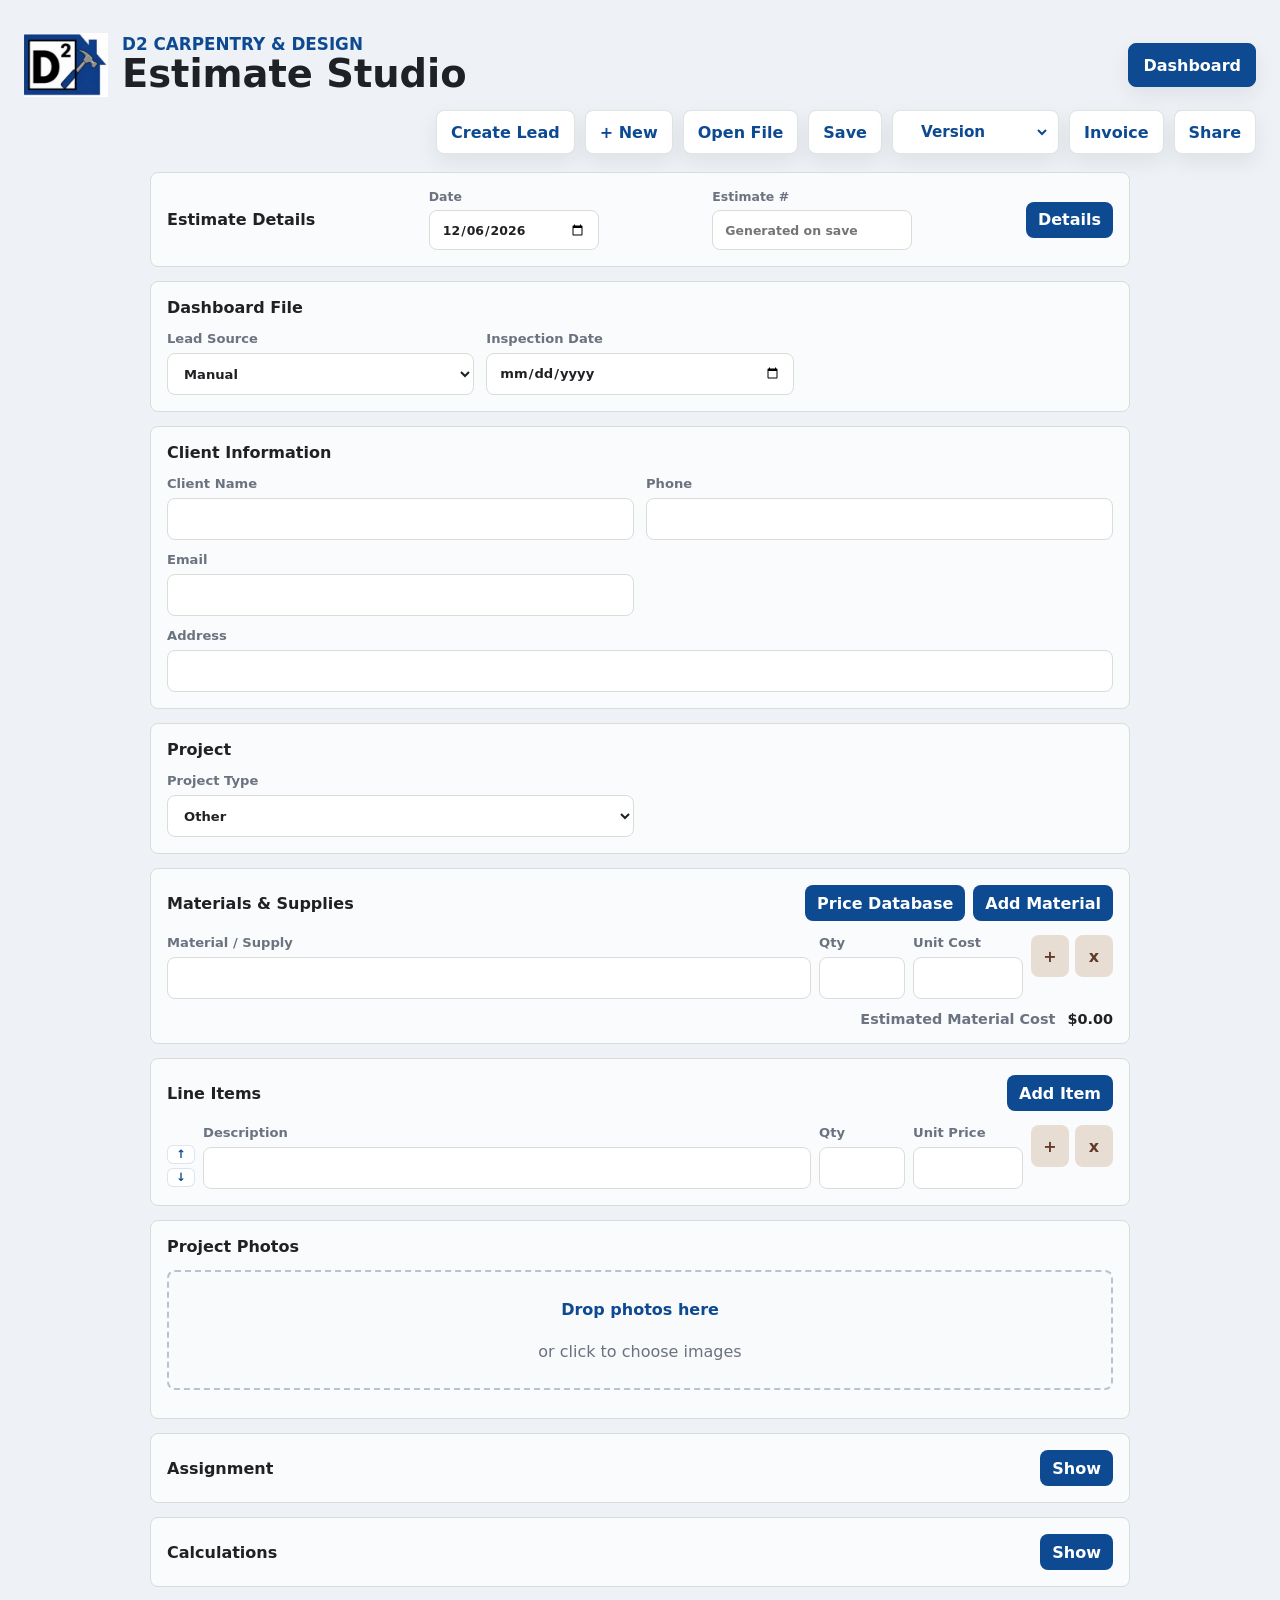
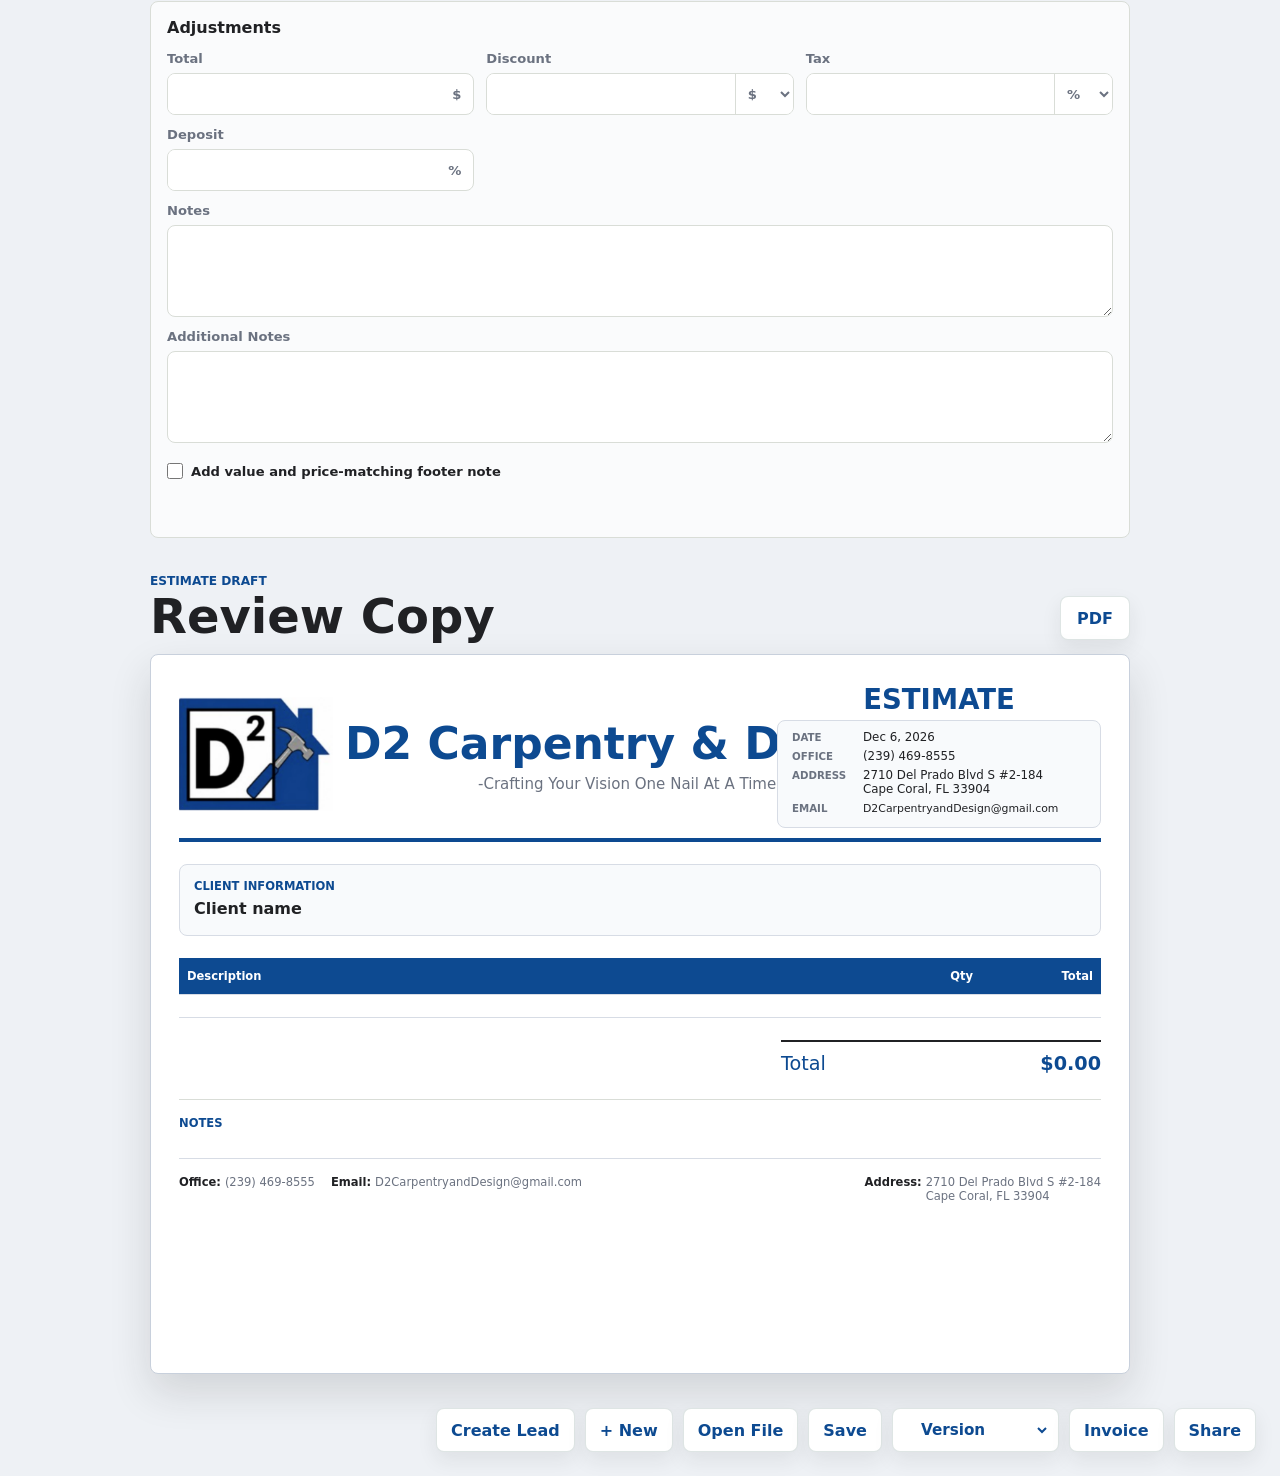
==== index.html @ 0db9cd33 "Add files via upload" ====
<!doctype html>
<html lang="en">
  <head>
    <meta charset="utf-8">
    <meta name="viewport" content="width=device-width, initial-scale=1">
    <title>D2 Estimate Studio</title>
    <meta name="theme-color" content="#0d4a91">
    <meta name="apple-mobile-web-app-capable" content="yes">
    <meta name="apple-mobile-web-app-title" content="Estimates">
    <link rel="manifest" href="manifest.webmanifest">
    <link rel="icon" href="icon.svg" type="image/svg+xml">
    <link rel="stylesheet" href="styles.css?v=20260806-header-toolbar-polish">
  </head>
  <body>
    <main class="app-shell">
      <header class="topbar">
        <div class="app-brand">
          <img src="assets/d2-logo.png" alt="D2 Carpentry & Design logo">
          <div>
            <p>D2 Carpentry & Design</p>
            <h1>Estimate Studio</h1>
          </div>
        </div>
        <a class="icon-button dashboard-top-link" href="crm.html" target="_blank" rel="noopener" title="Open Dashboard" aria-label="Open Dashboard">Dashboard</a>
      </header>
      <section class="toolbar-strip" aria-label="Estimate actions">
        <div class="top-actions">
          <button type="button" class="icon-button" id="submitEstimate" title="Create Dashboard lead from this estimate" aria-label="Create Dashboard lead from this estimate">Create Lead</button>
          <button type="button" class="icon-button" id="newEstimate" title="New estimate" aria-label="New estimate">+ New</button>
          <button type="button" class="icon-button" id="openEditableEstimate" title="Open editable estimate file" aria-label="Open editable estimate file">Open File</button>
          <button type="button" class="icon-button" id="saveEstimate" title="Save editable estimate file" aria-label="Save editable estimate file">Save</button>
          <label class="view-select-wrap">
            <select id="documentViewSelect" aria-label="Choose document view">
              <option value="">Version</option>
              <option value="customer">Customer</option>
              <option value="internal">Office</option>
              <option value="team">Team</option>
              <option value="supply">Supplies</option>
              <option value="payment">Payment</option>
              <option value="assignment">Assignment</option>
            </select>
          </label>
          <button type="button" class="icon-button" data-action-button="invoice" title="Generate invoice" aria-label="Generate invoice">Invoice</button>
          <div class="share-menu">
            <button type="button" class="icon-button" id="shareEstimate" aria-expanded="false" aria-controls="shareEstimateMenu">Share</button>
            <div class="share-options" id="shareEstimateMenu" hidden>
              <button type="button" data-share-action="pdf">PDF</button>
              <button type="button" data-share-action="email">Email</button>
            </div>
          </div>
          <button type="button" class="icon-button invoice-only" id="toggleInvoicePaidStamp" title="Toggle paid stamp" aria-label="Toggle paid stamp" hidden>Paid Stamp</button>
          <input id="editableEstimateUpload" type="file" accept=".d2estimate,.json,.txt,application/json,text/plain" hidden>
        </div>
      </section>

      <section class="workspace">
        <form class="editor" id="estimateForm">
          <section class="panel estimate-details-panel collapsible-panel collapsed">
            <div class="panel-header">
              <h2>Estimate Details</h2>
              <label class="panel-date-field">
                Date
                <input id="estimateDate" type="date">
              </label>
              <label class="panel-estimate-number-field">
                Estimate #
                <input id="visibleEstimateNumber" type="text" placeholder="Generated on save" readonly>
              </label>
              <button type="button" class="collapse-toggle" data-collapse-target="estimateDetailsBody" aria-expanded="false">Details</button>
            </div>
            <div class="field-grid collapsible-body" id="estimateDetailsBody" hidden>
              <label>
                Company
                <input id="companyName" value="D2 Carpentry & Design" autocomplete="organization">
              </label>
              <label>
                Estimate Title
                <input id="estimateTitle" value="Estimate">
              </label>
              <label>
                Office Phone
                <input id="companyPhone" value="239-469-8555" autocomplete="tel">
              </label>
              <label>
                Email
                <input id="companyEmail" value="D2CarpentryandDesign@gmail.com" autocomplete="email">
              </label>
              <label>
                Company Address
                <input id="companyAddress" value="2710 Del Prado Blvd S #2-184 Cape Coral, FL 33904" autocomplete="street-address">
              </label>
              <label class="estimate-number-field">
                <span class="estimate-number-label-row">
                  <span>Estimate No.</span>
                  <span class="estimate-number-toggle">
                    <input id="showEstimateNumber" type="checkbox" checked>
                    Show
                  </span>
                </span>
                <input id="estimateNumber" placeholder="26-A1001">
              </label>
            </div>
          </section>

          <section class="panel crm-panel dashboard-file-panel">
            <div class="panel-header">
              <h2>Dashboard File</h2>
            </div>
            <div class="hidden-technical-fields" hidden>
              <input id="fileStatus" value="New Lead">
              <input id="estimateStatus" value="Pending">
              <input id="warrantyStatus" value="Not Sent">
              <input id="inspectionTime" type="time">
              <input id="nextActionDate" type="date">
              <input id="nextAction">
            </div>
            <div class="field-grid three">
              <label>
                Lead Source
                <select id="leadSource">
                  <option>Manual</option>
                  <option>Angi</option>
                  <option>Website</option>
                  <option>Phone</option>
                  <option>Text</option>
                  <option>Referral</option>
                  <option>Repeat Customer</option>
                  <option>Other</option>
                </select>
              </label>
              <label>
                Inspection Date
                <input id="inspectionDate" type="date">
              </label>
            </div>
          </section>

          <section class="panel client-panel">
            <div class="panel-header">
              <h2>Client Information</h2>
            </div>
            <div class="field-grid">
              <label>
                Client Name
                <input id="clientName">
              </label>
              <label>
                Phone
                <input id="clientPhone">
              </label>
              <label>
                Email
                <input id="clientEmail" type="email">
              </label>
              <label class="wide">
                Address
                <input id="projectAddress">
              </label>
            </div>
          </section>

          <section class="panel project-panel">
            <div class="panel-header">
              <h2>Project</h2>
            </div>
            <div class="field-grid">
              <label>
                Project Type
                <select id="projectType">
                  <option>Closet</option>
                  <option>Pantry</option>
                  <option>Cabinetry</option>
                  <option>Refinishing</option>
                  <option>Built-In</option>
                  <option>Other</option>
                </select>
              </label>
              <label data-project-pricing>
                Finish
                <select id="finishLevel">
                  <option value=""></option>
                  <option value="1">Standard melamine</option>
                  <option value="1.18">Painted finish</option>
                  <option value="1.32">Premium wood veneer</option>
                </select>
              </label>
              <label data-project-pricing>
                Width
                <div class="unit-input">
                  <input id="widthFeet" type="number" min="0" step="0.5" value="8">
                  <span>ft</span>
                </div>
              </label>
              <label data-project-pricing>
                Height
                <div class="unit-input">
                  <input id="heightFeet" type="number" min="0" step="0.5" value="8">
                  <span>ft</span>
                </div>
              </label>
            </div>
          </section>

          <section class="panel materials-panel">
            <div class="panel-header">
              <h2>Materials & Supplies</h2>
              <div class="panel-header-actions">
                <a class="panel-link-button" href="crm.html?view=prices" target="_blank" rel="noopener" title="Open Price Database in a separate page">Price Database</a>
                <button type="button" id="addMaterialItem">Add Material</button>
              </div>
            </div>
            <div class="material-items" id="materialItems"></div>
            <div class="material-summary">
              <span>Estimated Material Cost</span>
              <strong id="materialCostTotal">$0.00</strong>
            </div>
          </section>

          <section class="panel line-items-panel">
            <div class="panel-header">
              <h2>Line Items</h2>
              <button type="button" id="addLineItem">Add Item</button>
            </div>
            <div class="line-items" id="lineItems"></div>
          </section>

          <section class="panel project-photos-panel">
            <div class="panel-header">
              <h2>Project Photos</h2>
            </div>
            <div class="photo-dropzone" id="photoDropzone">
              <input id="photoUpload" type="file" accept="image/*" multiple>
              <strong>Drop photos here</strong>
              <span>or click to choose images</span>
            </div>
            <div class="photo-editor-list" id="photoEditorList"></div>
          </section>

          <section class="panel assignment-panel collapsible-panel collapsed">
            <div class="panel-header">
              <h2>Assignment</h2>
              <button type="button" class="collapse-toggle" data-collapse-target="assignmentBody" aria-expanded="false">Show</button>
            </div>
            <div class="collapsible-body" id="assignmentBody" hidden>
            <div class="field-grid">
              <label>
                Assignment Language
                <select id="assignmentLanguage">
                  <option value="en">English</option>
                  <option value="es">Español</option>
                </select>
              </label>
              <label>
                Date to Start
                <input id="assignmentStartDate" type="date">
              </label>
              <label>
                Expected Arrival
                <select id="assignmentArrivalTime">
                  <option>Open</option>
                  <option>7:00 AM</option>
                  <option>7:30 AM</option>
                  <option>8:00 AM</option>
                  <option>8:30 AM</option>
                  <option>9:00 AM</option>
                  <option>9:30 AM</option>
                  <option>10:00 AM</option>
                  <option>10:30 AM</option>
                  <option>11:00 AM</option>
                  <option>11:30 AM</option>
                  <option>12:00 PM</option>
                  <option>12:30 PM</option>
                  <option>1:00 PM</option>
                  <option>1:30 PM</option>
                  <option>2:00 PM</option>
                  <option>2:30 PM</option>
                  <option>3:00 PM</option>
                  <option>3:30 PM</option>
                  <option>4:00 PM</option>
                  <option>4:30 PM</option>
                  <option>5:00 PM</option>
                </select>
              </label>
              <label class="wide">
                Scope of Work
                <textarea id="assignmentScope" rows="5"></textarea>
              </label>
              <label class="email-send-toggle wide">
                <input id="useSpanishScope" type="checkbox">
                Use Spanish Scope
              </label>
              <label class="wide">
                Scope of Work Spanish
                <textarea id="assignmentScopeSpanish" rows="5"></textarea>
              </label>
              <label class="wide">
                Employee Notes
                <textarea id="assignmentNotes" rows="5"></textarea>
              </label>
            </div>
            <div class="photo-dropzone" id="assignmentPhotoDropzone">
              <input id="assignmentPhotoUpload" type="file" accept="image/*" multiple>
              <strong>Drop assignment photos here</strong>
              <span>or click to choose images</span>
            </div>
            <div class="photo-editor-list" id="assignmentPhotoEditorList"></div>
            </div>
          </section>

          <section class="panel calculations-panel collapsible-panel collapsed">
            <div class="panel-header">
              <h2>Calculations</h2>
              <button type="button" class="collapse-toggle" data-collapse-target="calculationsBody" aria-expanded="false">Show</button>
            </div>
            <div class="calculation-grid collapsible-body" id="calculationsBody" hidden>
              <div class="calculation-card">
                <div class="calculation-title">
                  <strong>Linear Feet</strong>
                  <span>$500 / linear ft</span>
                </div>
                <div class="field-grid two-tight">
                  <label>
                    Length
                    <div class="unit-input">
                      <input id="linearFeet" type="number" min="0" step="0.01">
                      <span>ft</span>
                    </div>
                  </label>
                  <label>
                    Rate
                    <div class="unit-input">
                      <input id="linearRate" type="number" min="0" step="0.01" value="500">
                      <span>$/ft</span>
                    </div>
                  </label>
                </div>
                <div class="calculation-result">
                  <span>Linear foot total</span>
                  <strong id="linearCalcTotal">$0.00</strong>
                </div>
                <button type="button" id="useLinearTotal">Use as Total</button>
              </div>

              <div class="calculation-card">
                <div class="calculation-title">
                  <strong>Square Feet</strong>
                  <span>$75 / sq ft</span>
                </div>
                <div class="field-grid three-tight">
                  <label>
                    Length
                    <div class="unit-input">
                      <input id="squareLength" type="number" min="0" step="0.01">
                      <span>ft</span>
                    </div>
                  </label>
                  <label>
                    Width/Height
                    <div class="unit-input">
                      <input id="squareWidth" type="number" min="0" step="0.01">
                      <span>ft</span>
                    </div>
                  </label>
                  <label>
                    Rate
                    <div class="unit-input">
                      <input id="squareRate" type="number" min="0" step="0.01" value="75">
                      <span>$/sf</span>
                    </div>
                  </label>
                </div>
                <div class="calculation-result">
                  <span>Square foot total</span>
                  <strong id="squareCalcTotal">$0.00</strong>
                </div>
                <button type="button" id="useSquareTotal">Use as Total</button>
              </div>
            </div>
          </section>

          <section class="panel">
            <div class="panel-header">
              <h2>Adjustments</h2>
            </div>
            <div class="field-grid three">
              <label>
                Total
                <div class="unit-input">
                  <input id="flatTotal" type="number" min="0" step="0.01">
                  <span>$</span>
                </div>
              </label>
              <label>
                Discount
                <div class="unit-input">
                  <input id="discount" type="number" min="0" step="0.01">
                  <select id="discountType" aria-label="Discount type">
                    <option value="dollar">$</option>
                    <option value="percent">%</option>
                  </select>
                </div>
              </label>
              <label>
                Tax
                <div class="unit-input">
                  <input id="taxRate" type="number" min="0" step="0.01">
                  <select id="taxType" aria-label="Tax type">
                    <option value="percent">%</option>
                    <option value="dollar">$</option>
                  </select>
                </div>
              </label>
              <label class="estimate-deposit-field">
                Deposit
                <div class="unit-input">
                  <input id="depositRate" type="number" min="0" max="100" step="1">
                  <span>%</span>
                </div>
              </label>
              <label class="invoice-payment-field invoice-initial-payment">
                1st Deposit
                <div class="unit-input">
                  <input id="invoiceInitialDeposit" type="number" min="0" step="0.01">
                  <span>$</span>
                </div>
              </label>
              <label class="invoice-payment-field invoice-second-payment">
                2nd Deposit
                <div class="unit-input">
                  <input id="invoiceSecondDeposit" type="number" min="0" step="0.01">
                  <span>$</span>
                </div>
              </label>
              <label class="invoice-payment-field invoice-final-payment">
                Final Payment
                <div class="unit-input">
                  <input id="invoiceFinalPayment" type="number" min="0" step="0.01">
                  <span>$</span>
                </div>
              </label>
              <label class="email-send-toggle invoice-payment-field wide">
                <input id="invoicePaidCheckbox" type="checkbox">
                Add PAID IN FULL
              </label>
              <label class="wide">
                Notes
                <textarea id="notes" rows="4"></textarea>
              </label>
              <label class="wide">
                Additional Notes
                <textarea id="additionalNotes" rows="3"></textarea>
              </label>
              <label class="email-send-toggle wide">
                <input id="addFooterValueNote" type="checkbox">
                Add value and price-matching footer note
              </label>
            </div>
            <p class="submit-status" id="submitStatus" role="status"></p>
          </section>
        </form>

        <aside class="preview" id="estimatePreview" aria-live="polite">
          <div class="preview-heading">
            <div>
              <p class="eyebrow">Estimate Draft</p>
              <h2>Review Copy</h2>
            </div>
            <button class="icon-button" type="button" data-action-button="print" title="Print estimate" aria-label="Print estimate">PDF</button>
          </div>
          <div class="estimate-sheet" id="estimateSheet">
            <div class="simple-sheet-header">
              <div class="logo-card">
                <img src="assets/d2-logo.png" alt="D2 Carpentry and Design logo">
              </div>
              <div class="simple-title">
                <div class="brand-title-lockup">
                  <h2 id="previewCompany">D2 Carpentry & Design</h2>
                  <p>-Crafting Your Vision One Nail At A Time-</p>
                </div>
              </div>
              <div class="header-estimate-info">
                <span class="header-estimate-number" id="previewEstimateNumber"></span>
                <div class="estimate-title-line">
                  <h3 id="previewEstimateTitle">Estimate</h3>
                </div>
                <dl>
                  <div><dt>Date</dt><dd id="previewDate"></dd></div>
                  <div><dt>Office</dt><dd><a id="previewCompanyPhone" href="tel:+12394698555"></a></dd></div>
                  <div><dt>Address</dt><dd id="previewCompanyAddress"></dd></div>
                  <div><dt>Email</dt><dd><a id="previewCompanyEmail" href="mailto:D2CarpentryandDesign@gmail.com"></a></dd></div>
                </dl>
              </div>
            </div>

            <div class="client-block">
              <div>
                <span>Client Information</span>
                <strong id="previewClient">Client name</strong>
                <p><a id="previewPhone"></a></p>
                <p><a id="previewClientEmail"></a></p>
                <p><a id="previewAddress" target="_blank" rel="noopener"></a></p>
              </div>
            </div>

            <table>
              <colgroup>
                <col class="description-column">
                <col class="qty-column">
                <col class="total-column">
              </colgroup>
              <thead>
                <tr>
                  <th>Description</th>
                  <th>Qty</th>
                  <th>Total</th>
                </tr>
              </thead>
              <tbody id="previewRows"></tbody>
            </table>

            <div class="totals">
              <div id="subtotalRow"><span>Subtotal</span><strong id="subtotal">$0.00</strong></div>
              <div id="discountRow"><span>Discount</span><strong id="discountTotal">$0.00</strong></div>
              <div id="taxRow"><span>Tax</span><strong id="taxTotal">$0.00</strong></div>
              <strong class="invoice-paid-stamp" id="invoicePaidStamp" hidden>PAID IN FULL</strong>
              <div class="grand-total"><span>Total</span><strong id="grandTotal">$0.00</strong></div>
              <div id="depositRow"><span id="depositLabel">Deposit Due</span><strong id="depositDue">$0.00</strong></div>
            </div>

            <div class="notes">
              <span>Notes</span>
              <p id="previewNotes"></p>
            </div>

            <div class="notes additional-notes" id="previewAdditionalNotesBlock" hidden>
              <p id="previewAdditionalNotes"></p>
            </div>

            <div class="notes footer-value-note" id="previewFooterValueNoteBlock" hidden>
              <p id="previewFooterValueNote"></p>
            </div>

            <div class="project-images" id="previewPhotosSection">
              <span>Project Images</span>
              <div class="project-image-grid" id="previewPhotos"></div>
            </div>

            <div class="internal-summary" id="internalSummary" hidden>
              <span>Supply List</span>
              <div class="internal-material-list" id="internalMaterialList"></div>
              <div><strong>Material Cost</strong><b id="internalMaterialCost">$0.00</b></div>
              <div><strong>Estimate Total</strong><b id="internalEstimateTotal">$0.00</b></div>
              <div><strong>Projected Gross</strong><b id="internalGrossProfit">$0.00</b></div>
            </div>

            <footer class="estimate-footer">
              <span class="footer-contact"><strong>Office:</strong> <span id="previewFooterPhone">(239) 469-8555</span></span>
              <span class="footer-contact"><strong>Email:</strong> <span id="previewFooterEmail">D2CarpentryandDesign@gmail.com</span></span>
              <span class="footer-contact footer-address"><strong>Address:</strong> <span id="previewFooterAddress"></span></span>
            </footer>
          </div>
        </aside>

        <aside class="preview payment-preview" id="paymentInvoicePreview" aria-live="polite" hidden>
          <div class="preview-heading">
            <div>
              <p class="eyebrow">Payment Draft</p>
              <h2>Payment Invoice</h2>
            </div>
            <button class="icon-button" type="button" id="printPaymentInvoice" title="Print payment invoice" aria-label="Print payment invoice">PDF</button>
          </div>
          <iframe id="paymentInvoiceFrame" title="Payment invoice preview"></iframe>
        </aside>

        <aside class="preview payment-preview assignment-preview" id="assignmentSheetPreview" aria-live="polite" hidden>
          <div class="preview-heading">
            <div>
              <p class="eyebrow">Employee Draft</p>
              <h2>Assignment</h2>
            </div>
            <div class="preview-heading-actions">
              <button class="icon-button" type="button" id="assignmentEnglish" title="Generate English assignment" aria-label="Generate English assignment">English</button>
              <button class="icon-button" type="button" id="assignmentSpanish" title="Generate Spanish assignment" aria-label="Generate Spanish assignment">Spanish</button>
              <button class="icon-button" type="button" id="printAssignmentSheet" title="Print assignment sheet" aria-label="Print assignment sheet">PDF</button>
            </div>
          </div>
          <iframe id="assignmentSheetFrame" title="Assignment sheet preview" style="display:block;width:100%;min-height:820px;"></iframe>
        </aside>
      </section>

      <footer class="bottom-actions">
        <div class="top-actions">
          <button type="button" class="icon-button" data-action-button="submit" title="Create Dashboard lead from this estimate" aria-label="Create Dashboard lead from this estimate">Create Lead</button>
          <button type="button" class="icon-button" data-action-button="new" title="New estimate" aria-label="New estimate">+ New</button>
          <button type="button" class="icon-button" data-action-button="open-file" title="Open editable estimate file" aria-label="Open editable estimate file">Open File</button>
          <button type="button" class="icon-button" data-action-button="save" title="Save editable estimate file" aria-label="Save editable estimate file">Save</button>
          <label class="view-select-wrap">
            <select data-document-view-select aria-label="Choose document view">
              <option value="">Version</option>
              <option value="customer">Customer</option>
              <option value="internal">Office</option>
              <option value="team">Team</option>
              <option value="supply">Supplies</option>
              <option value="payment">Payment</option>
              <option value="assignment">Assignment</option>
            </select>
          </label>
          <button type="button" class="icon-button" data-action-button="invoice" title="Generate invoice" aria-label="Generate invoice">Invoice</button>
          <div class="share-menu">
            <button type="button" class="icon-button" data-share-toggle aria-expanded="false">Share</button>
            <div class="share-options" hidden>
              <button type="button" data-share-action="pdf">PDF</button>
              <button type="button" data-share-action="email">Email</button>
            </div>
          </div>
        </div>
      </footer>
    </main>
    <script src="vendor/jspdf.umd.min.js"></script>
    <script src="vendor/html2canvas.min.js"></script>
    <script src="materials-database.js?v=20260804-price-update-2"></script>
    <script src="app.js?v=20260806-header-toolbar-polish"></script>
  </body>
</html>
---- styles.css ----
:root {
  color-scheme: light;
  --ink: #202124;
  --muted: #6b7280;
  --line: #d9ddd7;
  --paper: #ffffff;
  --surface: #eef1f5;
  --field: #ffffff;
  --pine: #0d4a91;
  --clay: #0d4a91;
  --brass: #9aa7b8;
  --blue: #0d4a91;
  --shadow: 0 18px 42px rgba(32, 33, 36, 0.14);
}

* {
  box-sizing: border-box;
  print-color-adjust: exact;
  -webkit-print-color-adjust: exact;
}

[hidden] {
  display: none !important;
}

body {
  margin: 0;
  min-width: 320px;
  background: var(--surface);
  color: var(--ink);
  font-family: Inter, ui-sans-serif, system-ui, -apple-system, BlinkMacSystemFont, "Segoe UI", sans-serif;
}

button,
input,
select,
textarea {
  font: inherit;
}

button {
  border: 0;
  border-radius: 8px;
  background: var(--pine);
  color: #ffffff;
  cursor: pointer;
  font-weight: 700;
}

button:hover {
  filter: brightness(1.08);
}

a {
  color: inherit;
  text-decoration: none;
}

.app-shell {
  width: min(1440px, 100%);
  margin: 0 auto;
  padding: 24px;
}

.topbar {
  display: flex;
  align-items: center;
  justify-content: space-between;
  gap: 16px;
  padding: 8px 0 12px;
}

.app-brand {
  display: inline-flex;
  align-items: center;
  gap: 14px;
  min-width: 0;
}

.app-brand img {
  width: clamp(58px, 7vw, 84px);
  height: clamp(46px, 5.7vw, 66px);
  object-fit: contain;
  flex: 0 0 auto;
}

.app-brand p {
  margin: 0 0 2px;
  color: var(--pine);
  font-size: clamp(0.84rem, 1.4vw, 1.05rem);
  font-weight: 900;
  line-height: 1;
  text-transform: uppercase;
}

.eyebrow {
  margin: 0 0 4px;
  color: var(--clay);
  font-size: 0.76rem;
  font-weight: 800;
  text-transform: uppercase;
  letter-spacing: 0;
}

h1,
h2 {
  margin: 0;
  letter-spacing: 0;
}

h1 {
  color: var(--ink);
  font-size: clamp(1.55rem, 3vw, 2.45rem);
  line-height: 1;
}

h2 {
  font-size: 1rem;
}

.top-actions {
  display: flex;
  align-items: center;
  gap: 10px;
  flex-wrap: wrap;
  justify-content: flex-end;
}

.toolbar-strip {
  display: flex;
  justify-content: flex-end;
  margin-bottom: 18px;
}

.view-select-wrap {
  display: inline-flex;
  min-width: 92px;
  height: 44px;
  align-items: center;
  padding: 0 8px 0 12px;
  border: 1px solid rgba(36, 81, 74, 0.15);
  border-radius: 8px;
  background: #ffffff;
  box-shadow: 0 8px 20px rgba(32, 33, 36, 0.08);
  color: var(--pine);
  font-size: 0.95rem;
  font-weight: 900;
  white-space: nowrap;
}

.view-select-wrap select {
  min-width: 72px;
  height: 34px;
  border: 0;
  border-radius: 6px;
  background: transparent;
  color: var(--pine);
  font-weight: 900;
  outline: none;
  cursor: pointer;
}

.toolbar-group,
.copy-mode-toggle {
  display: inline-flex;
  overflow: hidden;
  border: 1px solid rgba(13, 74, 145, 0.18);
  border-radius: 8px;
  background: #ffffff;
  box-shadow: 0 8px 20px rgba(32, 33, 36, 0.08);
}

.copy-mode-button {
  height: 44px;
  padding: 0 12px;
  border-radius: 0;
  background: #ffffff;
  color: var(--pine);
  box-shadow: none;
  white-space: nowrap;
}

.copy-mode-button.active {
  background: var(--pine);
  color: #ffffff;
}

.share-menu {
  position: relative;
  display: inline-flex;
}

.share-options {
  position: absolute;
  right: 0;
  top: calc(100% + 8px);
  z-index: 10;
  min-width: 150px;
  overflow: hidden;
  border: 1px solid rgba(13, 74, 145, 0.18);
  border-radius: 8px;
  background: #ffffff;
  box-shadow: var(--shadow);
}

.share-options button {
  display: flex;
  width: 100%;
  min-height: 42px;
  align-items: center;
  justify-content: flex-start;
  padding: 0 14px;
  border-radius: 0;
  background: #ffffff;
  color: var(--pine);
  box-shadow: none;
}

.share-options button:hover {
  background: #eef5ff;
  filter: none;
}

.icon-button {
  display: inline-flex;
  width: auto;
  min-width: 70px;
  height: 44px;
  align-items: center;
  justify-content: center;
  padding: 0 14px;
  border: 1px solid rgba(36, 81, 74, 0.15);
  background: #ffffff;
  color: var(--pine);
  box-shadow: 0 8px 20px rgba(32, 33, 36, 0.08);
  white-space: nowrap;
}

.icon-button.dashboard-top-link {
  flex: 0 0 auto;
  min-width: 112px;
  border-color: var(--pine);
  border-radius: 8px;
  background: var(--pine);
  color: #ffffff;
  font-weight: 900;
}

.icon-button.primary-action {
  background: var(--pine);
  color: #ffffff;
}

.icon-button.danger-action {
  border-color: rgba(168, 50, 50, 0.24);
  background: #ffffff;
  color: #a83232;
}

.reset-page-button {
  min-width: 42px;
  width: 42px;
  height: 42px;
  padding: 0;
  border-radius: 999px;
  font-size: 1.15rem;
  line-height: 1;
}

.workspace {
  display: grid;
  gap: 26px;
}

.bottom-actions {
  display: flex;
  justify-content: flex-end;
  margin-top: 18px;
  padding: 16px 0 0;
}

.payment-preview iframe {
  display: block;
  width: 100%;
  min-height: 980px;
  border: 1px solid var(--line);
  border-radius: 8px;
  background: #ffffff;
  box-shadow: 0 18px 42px rgba(32, 33, 36, 0.08);
}

.assignment-preview iframe {
  min-height: 820px;
}

.editor {
  display: grid;
  gap: 14px;
  width: min(980px, 100%);
  margin: 0 auto;
}

.panel {
  border: 1px solid var(--line);
  border-radius: 8px;
  background: rgba(255, 255, 255, 0.72);
  padding: 16px;
}

.panel-header {
  display: flex;
  align-items: center;
  justify-content: space-between;
  gap: 12px;
  margin-bottom: 14px;
}

.panel-date-field,
.panel-estimate-number-field {
  display: grid;
  min-width: 170px;
  gap: 6px;
  color: var(--muted);
  font-size: 0.78rem;
  font-weight: 800;
}

.panel-date-field input,
.panel-estimate-number-field input {
  min-height: 40px;
}

.panel-estimate-number-field {
  min-width: 150px;
}

.panel-estimate-number-field input {
  color: var(--pine);
  font-weight: 900;
}

.collapse-toggle {
  min-height: 38px;
  padding: 0 14px;
  background: #ffffff;
  color: var(--pine);
  border: 1px solid rgba(13, 74, 145, 0.18);
}

.collapsible-panel.collapsed .panel-header {
  margin-bottom: 0;
}

.hidden-technical-fields {
  display: none !important;
}

.panel-header button,
.panel-link-button,
.preset-actions button {
  display: inline-flex;
  align-items: center;
  justify-content: center;
  min-height: 36px;
  padding: 0 12px;
  background: var(--blue);
  border: 0;
  border-radius: 8px;
  color: #ffffff;
  font: inherit;
  font-weight: 800;
  text-decoration: none;
  white-space: nowrap;
}

.panel-header-actions {
  display: flex;
  flex-wrap: wrap;
  justify-content: flex-end;
  gap: 8px;
}

.field-grid {
  display: grid;
  grid-template-columns: repeat(2, minmax(0, 1fr));
  gap: 12px;
}

.field-grid.three {
  grid-template-columns: repeat(3, minmax(0, 1fr));
}

.field-grid.two-tight {
  grid-template-columns: minmax(0, 1fr) minmax(0, 1fr);
}

.field-grid.three-tight {
  grid-template-columns: minmax(0, 1fr) minmax(0, 1fr) minmax(0, 0.9fr);
}

label {
  display: grid;
  gap: 7px;
  color: var(--muted);
  font-size: 0.82rem;
  font-weight: 800;
}

.estimate-number-field {
  gap: 6px;
}

.estimate-number-label-row {
  display: flex;
  align-items: center;
  justify-content: space-between;
  gap: 8px;
}

.estimate-number-toggle {
  display: inline-flex;
  align-items: center;
  gap: 4px;
  color: var(--ink);
  font-size: 0.72rem;
  font-weight: 800;
}

.estimate-number-toggle input {
  width: 16px;
  min-height: 16px;
  margin: 0;
  accent-color: var(--pine);
}

.email-send-toggle {
  display: flex;
  align-items: center;
  gap: 8px;
  min-height: 32px;
  color: var(--ink);
}

.email-send-toggle input {
  width: 16px;
  min-height: 16px;
  margin: 0;
  accent-color: var(--pine);
}

.wide {
  grid-column: 1 / -1;
}

.crm-status-description {
  margin: 0;
  border: 1px solid #d7dce5;
  border-radius: 8px;
  background: #f8fafc;
  padding: 10px 12px;
  color: var(--muted);
  font-size: 0.84rem;
  font-weight: 700;
  line-height: 1.35;
}

input,
select,
textarea {
  width: 100%;
  min-height: 42px;
  border: 1px solid var(--line);
  border-radius: 8px;
  background: var(--field);
  color: var(--ink);
  padding: 10px 12px;
  outline: 0;
}

textarea {
  min-height: 92px;
  resize: vertical;
}

input:focus,
select:focus,
textarea:focus {
  border-color: var(--pine);
  box-shadow: 0 0 0 3px rgba(36, 81, 74, 0.14);
}

.unit-input {
  display: grid;
  grid-template-columns: minmax(0, 1fr) auto;
  align-items: center;
  overflow: hidden;
  border: 1px solid var(--line);
  border-radius: 8px;
  background: var(--field);
}

.unit-input input {
  min-height: 40px;
  border: 0;
  border-radius: 0;
}

.unit-input select {
  width: auto;
  min-width: 58px;
  min-height: 40px;
  border: 0;
  border-left: 1px solid var(--line);
  border-radius: 0;
  padding: 0 8px;
  color: var(--muted);
  font-weight: 800;
}

.unit-input span {
  padding: 0 12px;
  color: var(--muted);
  font-size: 0.82rem;
  font-weight: 800;
}

.preset-actions {
  display: flex;
  flex-wrap: wrap;
  gap: 8px;
  margin-top: 14px;
}

.calculation-grid {
  display: grid;
  grid-template-columns: repeat(2, minmax(0, 1fr));
  gap: 12px;
}

.calculation-card {
  display: grid;
  gap: 12px;
  border: 1px solid #d7dce5;
  border-radius: 8px;
  background: #f8fafc;
  padding: 14px;
}

.calculation-title {
  display: flex;
  align-items: baseline;
  justify-content: space-between;
  gap: 10px;
}

.calculation-title strong {
  color: var(--pine);
  font-size: 0.98rem;
}

.calculation-title span {
  color: var(--muted);
  font-size: 0.76rem;
  font-weight: 800;
  white-space: nowrap;
}

.calculation-result {
  display: flex;
  align-items: center;
  justify-content: space-between;
  gap: 12px;
  border-top: 1px solid var(--line);
  padding-top: 10px;
  color: var(--muted);
  font-size: 0.86rem;
  font-weight: 800;
}

.calculation-result strong {
  color: var(--ink);
  font-size: 1.1rem;
}

.calculation-card button {
  min-height: 38px;
  padding: 0 12px;
  justify-self: end;
}

.line-items {
  display: grid;
  gap: 10px;
}

.line-row {
  display: grid;
  grid-template-columns: 28px minmax(150px, 1fr) 86px 110px 82px;
  gap: 8px;
  align-items: start;
}

.material-row {
  display: grid;
  grid-template-columns: minmax(150px, 1fr) 86px 110px 82px;
  gap: 8px;
  align-items: start;
}

.line-row textarea,
.material-row textarea {
  min-height: 42px;
  overflow: hidden;
  resize: none;
  line-height: 1.35;
}

.line-row label:first-child,
.material-row label:first-child {
  position: relative;
}

.material-suggestions {
  position: absolute;
  z-index: 20;
  right: 0;
  left: 0;
  top: calc(100% + 4px);
  display: grid;
  gap: 2px;
  max-height: 220px;
  overflow: auto;
  border: 1px solid #c8d0dc;
  border-radius: 8px;
  background: #ffffff;
  box-shadow: 0 16px 34px rgba(32, 33, 36, 0.18);
}

.material-suggestion {
  display: grid;
  width: 100%;
  height: auto;
  grid-template-columns: minmax(0, 1fr) auto;
  gap: 10px;
  align-items: center;
  padding: 9px 10px;
  border-radius: 0;
  background: #ffffff;
  color: var(--ink);
  text-align: left;
}

.material-suggestion:hover {
  background: #eef4fb;
  filter: none;
}

.material-suggestion span {
  overflow: hidden;
  font-size: 0.78rem;
  text-overflow: ellipsis;
  white-space: nowrap;
}

.material-suggestion strong {
  color: var(--pine);
  font-size: 0.76rem;
}

.line-row button:not(.material-suggestion),
.material-row button:not(.material-suggestion) {
  width: 40px;
  height: 42px;
  padding: 0;
  background: #e7ddd3;
  color: #633929;
}

.line-move-controls {
  display: grid;
  gap: 4px;
  padding-top: 20px;
}

.line-move-controls button {
  width: 28px !important;
  height: 19px !important;
  min-height: 0;
  border: 1px solid rgba(13, 74, 145, 0.14);
  border-radius: 6px;
  background: #ffffff !important;
  color: var(--pine) !important;
  font-size: 0.72rem;
  line-height: 1;
}

.line-row .material-suggestion,
.material-row .material-suggestion {
  width: 100%;
  min-height: 42px;
  height: auto;
  padding: 9px 10px;
}

.material-items {
  display: grid;
  gap: 10px;
}

.material-actions {
  display: flex;
  gap: 6px;
}

.material-summary {
  display: flex;
  justify-content: flex-end;
  gap: 12px;
  margin-top: 12px;
  color: var(--muted);
  font-size: 0.9rem;
  font-weight: 800;
}

.material-summary strong {
  color: var(--ink);
}

.line-actions {
  display: flex;
  gap: 6px;
}

.line-actions button {
  width: 38px;
}

.photo-dropzone {
  display: grid;
  min-height: 120px;
  place-items: center;
  gap: 4px;
  border: 2px dashed #b8c2d1;
  border-radius: 8px;
  background: #f8fafc;
  color: var(--muted);
  cursor: pointer;
  padding: 18px;
  text-align: center;
}

.photo-dropzone.drag-over {
  border-color: var(--pine);
  background: #eef5ff;
}

.photo-dropzone input {
  display: none;
}

.photo-dropzone strong {
  color: var(--pine);
}

.photo-editor-list {
  display: grid;
  gap: 10px;
  margin-top: 12px;
}

.photo-editor-card {
  display: grid;
  grid-template-columns: 88px minmax(0, 1fr) 40px;
  gap: 10px;
  align-items: end;
  border: 1px solid var(--line);
  border-radius: 8px;
  background: #ffffff;
  padding: 10px;
}

.photo-editor-card img {
  width: 88px;
  height: 64px;
  border-radius: 6px;
  object-fit: cover;
}

.photo-editor-card button {
  width: 40px;
  height: 42px;
  padding: 0;
  background: #e7ddd3;
  color: #633929;
}

.line-row label:first-child {
  font-weight: 900;
}

.subline-editor-row {
  grid-template-columns: 28px minmax(150px, 1fr) 82px;
  padding-left: calc(10px + var(--subline-indent, 0px));
}

.subline-editor-row label {
  position: relative;
}

.subline-editor-row label::before {
  content: "•";
  position: absolute;
  left: -10px;
  bottom: 11px;
  color: var(--pine);
  font-size: 1.1rem;
}

.preview {
  display: grid;
  gap: 14px;
  width: min(980px, 100%);
  margin: 0 auto;
  scroll-margin-top: 18px;
}

.preview-heading {
  display: flex;
  align-items: end;
  justify-content: space-between;
  gap: 14px;
  padding-top: 10px;
}

.preview-heading-actions {
  display: flex;
  flex-wrap: wrap;
  justify-content: flex-end;
  gap: 10px;
}

.preview-heading h2 {
  color: var(--ink);
  font-size: clamp(1.7rem, 4vw, 3rem);
  line-height: 1;
}

.client-block p,
.notes p {
  margin: 3px 0;
}

.notes p {
  white-space: pre-wrap;
}

.client-block a {
  color: inherit;
  text-decoration: none;
}

.client-block {
  display: grid;
  grid-template-columns: minmax(0, 1fr);
  gap: 18px;
  margin: 22px 0;
}

.client-block > div {
  border: 1px solid #d7dce5;
  border-radius: 8px;
  padding: 14px;
  background: #f8fafc;
}

.client-block span,
.notes span {
  display: block;
  margin-bottom: 6px;
  color: var(--clay);
  font-size: 0.72rem;
  font-weight: 900;
  text-transform: uppercase;
  letter-spacing: 0;
}

.client-block strong {
  display: block;
}

.client-block .inline-label {
  display: inline;
  color: var(--ink);
}

table {
  width: 100%;
  border-collapse: collapse;
  table-layout: fixed;
  font-size: 0.92rem;
}

.description-column {
  width: auto;
}

.qty-column {
  width: 58px;
}

.total-column {
  width: 120px;
}

th,
td {
  border-bottom: 1px solid var(--line);
  padding: 12px 8px;
  text-align: left;
  vertical-align: top;
}

th:not(:first-child),
td:not(:first-child) {
  text-align: right;
}

th {
  color: var(--muted);
  font-size: 0.72rem;
  text-transform: uppercase;
  letter-spacing: 0;
}

.totals {
  display: grid;
  gap: 8px;
  width: min(320px, 100%);
  margin: 22px 0 0 auto;
}

.totals div {
  display: flex;
  justify-content: space-between;
  gap: 20px;
}

.grand-total {
  border-top: 2px solid var(--ink);
  padding-top: 10px;
  color: var(--pine);
  font-size: 1.2rem;
}

.notes {
  margin-top: 24px;
  padding-top: 16px;
  border-top: 1px solid var(--line);
}

.additional-notes {
  margin-top: 28px;
  padding-top: 0;
  border-top: 0;
}

.additional-notes p {
  color: var(--ink);
  line-height: 1.45;
}

.footer-value-note {
  margin-top: 30px;
  padding-top: 0;
  border-top: 0;
}

.footer-value-note p {
  color: var(--muted);
  font-size: 0.84rem;
  line-height: 1.5;
}

.submit-status {
  min-height: 22px;
  margin: 12px 0 0;
  color: var(--pine);
  font-size: 0.88rem;
  font-weight: 800;
}

.estimate-sheet {
  min-height: 720px;
  border: 1px solid #c8d0dc;
  border-radius: 8px;
  background: #ffffff;
  box-shadow: var(--shadow);
  padding: 28px;
}

.simple-sheet-header {
  display: grid;
  grid-template-columns: 154px minmax(0, 1fr) 324px;
  gap: 12px;
  align-items: center;
  padding-bottom: 10px;
  border-bottom: 4px solid var(--pine);
}

.logo-card {
  display: grid;
  width: 154px;
  height: 118px;
  place-items: center;
}

.logo-card img {
  display: block;
  width: 100%;
  max-width: none;
  height: 100%;
  object-fit: contain;
}

.brand-title-lockup {
  display: inline-grid;
  justify-items: center;
}

.simple-title h2 {
  margin: 0;
  color: var(--pine);
  font-size: clamp(2.05rem, 3.8vw, 2.75rem);
  white-space: nowrap;
}

.simple-title p:last-child {
  margin: 6px 0 0;
  color: var(--muted);
  font-size: 0.94rem;
  text-align: center;
}

.header-estimate-info {
  position: relative;
  justify-self: end;
  align-self: start;
  width: 324px;
  display: grid;
  justify-items: stretch;
  gap: 5px;
  text-align: left;
}

.header-estimate-info dl {
  border: 1px solid #d7dce5;
  border-radius: 8px;
  background: #f8fafc;
  padding: 10px 16px 11px 14px;
}

.header-estimate-info h3 {
  margin: 0;
  color: var(--pine);
  font-size: 1.72rem;
  text-transform: uppercase;
  white-space: nowrap;
}

.estimate-title-line {
  display: grid;
  justify-content: center;
}

.header-estimate-number {
  color: #202124;
  font-size: 0.58rem;
  font-weight: 800;
  letter-spacing: 0;
  line-height: 1;
  position: absolute;
  top: -14px;
  right: 0;
  text-align: right;
  white-space: nowrap;
}

.header-estimate-info dl {
  display: grid;
  gap: 5px;
  margin: 0;
}

.header-estimate-info dl div {
  display: grid;
  grid-template-columns: 60px minmax(0, 1fr);
  gap: 11px;
  align-items: start;
}

.header-estimate-info dt {
  color: var(--muted);
  font-size: 0.64rem;
  font-weight: 900;
  line-height: 1.18;
  text-transform: uppercase;
}

.header-estimate-info dd {
  margin: 0;
  font-size: 0.74rem;
  line-height: 1.18;
}

.header-estimate-info dd {
  overflow-wrap: normal;
  white-space: nowrap;
  text-align: left;
}

.header-estimate-info a {
  color: inherit;
  text-decoration: none;
}

.header-estimate-info a:hover {
  text-decoration: underline;
}

.header-estimate-info dd br {
  display: block;
}

#previewCompanyEmail {
  font-size: 0.68rem;
  white-space: nowrap;
}

.header-estimate-info div:has(dd:empty) {
  display: none;
}

.company-meta-card {
  display: grid;
  gap: 8px;
  align-self: stretch;
  border: 1px solid #d7dce5;
  border-radius: 8px;
  background: #f8fafc;
  padding: 12px;
}

.company-meta-card > span {
  color: var(--pine);
  font-size: 1rem;
  font-weight: 900;
  line-height: 1;
  text-align: center;
}

.company-meta-card div {
  display: flex;
  align-items: baseline;
  justify-content: space-between;
  gap: 12px;
  border-top: 1px solid #e2e7ef;
  padding-top: 6px;
}

.company-meta-card small {
  color: var(--muted);
  font-size: 0.64rem;
  font-weight: 800;
}

.company-meta-card strong {
  color: var(--ink);
  font-size: 0.63rem;
  line-height: 1.18;
  overflow-wrap: anywhere;
  text-align: right;
}

.company-meta-card div:has(strong:empty) {
  display: none;
}

.estimate-sheet th {
  background: #0d4a91;
  color: #ffffff;
  font-size: 0.72rem;
  font-weight: 900;
  text-transform: none;
}

.estimate-sheet th,
.estimate-sheet td {
  border-bottom: 1px solid #d7dce5;
  padding: 11px 8px;
}

.estimate-sheet th:first-child,
.estimate-sheet td:first-child {
  white-space: normal;
  overflow-wrap: anywhere;
}

.estimate-sheet.flat-total-mode th:not(:first-child),
.estimate-sheet.flat-total-mode td:not(:first-child) {
  display: none;
}

.estimate-sheet.flat-total-mode th:first-child,
.estimate-sheet.flat-total-mode td:first-child {
  width: 100%;
}

.description-preview-row td:first-child,
.estimate-sheet tbody tr:first-child td {
  font-weight: 800;
}

.subline-preview-row td {
  color: #4f5d6f;
  font-size: 0.86rem;
}

.subline-preview-row td:first-child {
  padding-left: calc(18px + var(--subline-indent, 0px));
}

.subline-preview-row td:first-child::before {
  content: "• ";
  color: var(--pine);
  font-weight: 900;
}

.totals {
  width: min(320px, 100%);
  margin: 22px 0 0 auto;
  font-size: 0.92rem;
}

.grand-total {
  color: #0d4a91;
}

.invoice-paid-stamp {
  display: block;
  margin: 8px 0;
  color: #b91c1c;
  font-size: 1.05rem;
  font-weight: 950;
  text-align: right;
}

.invoice-payment-field {
  display: none;
}

body.invoice-mode .dashboard-file-panel,
body.invoice-mode .project-panel,
body.invoice-mode .materials-panel,
body.invoice-mode .project-photos-panel,
body.invoice-mode .assignment-panel,
body.invoice-mode .calculations-panel,
body.invoice-mode #generateAssignmentSheet,
body.invoice-mode #generatePaymentInvoice {
  display: none !important;
}

body.invoice-mode .estimate-deposit-field {
  display: none;
}

body.invoice-mode .invoice-payment-field {
  display: grid;
}

body.invoice-mode .invoice-final-payment {
  grid-column: 1 / -1;
  max-width: 360px;
}

.notes {
  margin: 24px 0 0;
  padding-top: 16px;
}

.notes span {
  color: #0d4a91;
}

.project-images {
  margin-top: 24px;
  padding-top: 16px;
  border-top: 1px solid #d7dce5;
}

.internal-summary {
  display: grid;
  gap: 7px;
  margin-top: 24px;
  padding: 14px;
  border: 1px solid #d7dce5;
  border-radius: 8px;
  background: #f8fafc;
}

.internal-summary span {
  color: #0d4a91;
  font-size: 0.72rem;
  font-weight: 900;
  text-transform: uppercase;
}

.internal-summary div {
  display: flex;
  justify-content: space-between;
  gap: 14px;
  color: var(--muted);
  font-size: 0.86rem;
}

.internal-summary b {
  color: var(--ink);
}

.internal-material-list {
  display: block;
  overflow: hidden;
  border: 1px solid #d7dce5;
  border-radius: 8px;
  background: #ffffff;
}

.internal-material-list:empty {
  display: none;
}

.internal-material-list table {
  font-size: 0.72rem;
}

.internal-material-list th,
.internal-material-list td {
  padding: 7px 8px;
}

.internal-material-list th {
  background: #0d4a91;
  color: #ffffff;
}

body[data-copy-mode="supply"] .estimate-sheet > table,
body[data-copy-mode="supply"] .totals,
body[data-copy-mode="supply"] .notes,
body[data-copy-mode="supply"] .additional-notes,
body[data-copy-mode="supply"] .footer-value-note,
body[data-copy-mode="supply"] .project-images,
body[data-copy-mode="supply"] .internal-summary > div:not(.internal-material-list) {
  display: none;
}

body[data-copy-mode="team"] .totals,
body[data-copy-mode="team"] .internal-summary > div:not(.internal-material-list) {
  display: none;
}

body[data-copy-mode="team"] .qty-column,
body[data-copy-mode="team"] .total-column,
body[data-copy-mode="team"] .estimate-sheet th:nth-child(2),
body[data-copy-mode="team"] .estimate-sheet th:nth-child(3),
body[data-copy-mode="team"] .estimate-sheet td:nth-child(2),
body[data-copy-mode="team"] .estimate-sheet td:nth-child(3) {
  display: none;
}

body[data-copy-mode="team"] .estimate-sheet th:first-child,
body[data-copy-mode="team"] .estimate-sheet td:first-child {
  width: 100%;
}

.project-images > span {
  display: block;
  margin-bottom: 10px;
  color: #0d4a91;
  font-size: 0.72rem;
  font-weight: 900;
  text-transform: uppercase;
}

.project-image-grid {
  display: grid;
  grid-template-columns: repeat(2, minmax(0, 1fr));
  gap: 12px;
}

.project-image-grid figure {
  margin: 0;
}

.project-image-grid img {
  display: block;
  width: 100%;
  aspect-ratio: 4 / 3;
  border: 1px solid #d7dce5;
  border-radius: 8px;
  object-fit: cover;
}

.project-image-grid figcaption {
  margin-top: 5px;
  color: var(--muted);
  font-size: 0.72rem;
  line-height: 1.25;
}

.estimate-footer {
  display: grid;
  grid-template-columns: auto minmax(0, 1fr) auto;
  align-items: start;
  gap: 16px;
  margin-top: 28px;
  padding-top: 16px;
  border-top: 1px solid #d7dce5;
  color: var(--muted);
  font-size: 0.72rem;
}

.estimate-footer span {
  overflow-wrap: anywhere;
}

.footer-contact {
  display: flex;
  align-items: flex-start;
  gap: 4px;
}

#previewFooterAddress {
  display: inline-block;
  overflow-wrap: normal;
}

.estimate-footer > span:nth-child(2) {
  text-align: center;
}

.estimate-footer > span:nth-child(3) {
  justify-content: flex-end;
  text-align: left;
}

.estimate-footer strong {
  color: var(--ink);
}

@media (max-width: 680px) {
  .app-shell {
    padding: 16px;
  }

  .topbar,
  .simple-sheet-header,
  .client-block {
    align-items: start;
    grid-template-columns: 1fr;
  }

  .topbar {
    display: grid;
    gap: 12px;
  }

  .app-brand {
    align-items: center;
  }

  .dashboard-top-link {
    justify-self: start;
  }

  .company-meta-card {
    width: 100%;
  }

  .field-grid,
  .field-grid.three,
  .field-grid.two-tight,
  .field-grid.three-tight,
  .calculation-grid {
    grid-template-columns: 1fr;
  }

  .material-row {
    grid-template-columns: 1fr 78px 96px 82px;
  }

  .line-row {
    grid-template-columns: 28px 1fr 78px 96px 82px;
  }

  .subline-editor-row {
    grid-template-columns: 28px 1fr 82px;
  }

  .estimate-sheet {
    padding: 18px;
  }
}

@media (max-width: 460px) {
  .line-row,
  .material-row {
    grid-template-columns: 1fr 1fr;
  }

  .line-row {
    grid-template-columns: 28px 1fr;
  }

  .line-row label:first-child {
    grid-column: 2;
  }

  .material-row label:first-child {
    grid-column: 1 / -1;
  }

  .line-row label:not(:first-child),
  .line-actions {
    grid-column: 1 / -1;
  }

  .line-actions,
  .material-actions {
    grid-column: 1 / -1;
  }

  .subline-editor-row {
    grid-template-columns: 28px 1fr;
  }

  .subline-editor-row label:first-child {
    grid-column: 2;
  }

  .subline-editor-row .line-actions {
    grid-column: 1 / -1;
  }
}

@media print {
  @page {
    size: letter portrait;
    margin: 0.45in;
  }

  html,
  body {
    width: 100%;
    min-width: 0;
    margin: 0;
    background: #ffffff;
    overflow: visible;
  }

  .estimate-sheet,
  .estimate-sheet * {
    max-width: 100%;
  }

  .topbar,
  .editor,
  .preview-heading,
  .bottom-actions {
    display: none;
  }

  .app-shell {
    padding: 0;
    width: 100%;
    max-width: none;
    overflow: visible;
  }

  .workspace {
    display: block;
    width: 100%;
    overflow: visible;
  }

  .preview {
    position: static;
    width: 100%;
    max-width: none;
    overflow: visible;
    display: flex;
    justify-content: center;
  }

  .estimate-sheet {
    border: 0;
    box-shadow: none;
    min-height: auto;
    padding: 0;
    width: 6.35in !important;
    min-width: 0 !important;
    max-width: 6.35in !important;
    margin: 0 auto;
    overflow: visible;
    box-sizing: border-box;
  }

  .simple-sheet-header {
    grid-template-columns: 1.25in minmax(0, 1fr) 2.12in;
    gap: 0.05in;
    border-bottom-color: #0d4a91 !important;
  }

  .logo-card {
    width: 1.25in;
    height: 0.96in;
  }

  .simple-title h2 {
    font-size: 1.5rem;
    line-height: 1.05;
    white-space: normal;
  }

  .simple-title p:last-child {
    font-size: 0.72rem;
  }

  .header-estimate-info {
    width: 2.12in;
  }

  .header-estimate-info h3 {
    font-size: 1.08rem;
  }

  .header-estimate-info dd {
    font-size: 0.5rem;
    white-space: normal;
    overflow-wrap: anywhere;
  }

  .header-estimate-info dl div {
    grid-template-columns: 0.46in minmax(0, 1fr);
    gap: 0.05in;
  }

  .header-estimate-info dt {
    font-size: 0.42rem;
  }

  #previewCompanyEmail {
    font-size: 0.43rem;
    white-space: nowrap;
  }

  .header-estimate-info dl,
  .client-block > div {
    background: #f8fafc !important;
    border: 1px solid #d7dce5 !important;
  }

  .estimate-sheet th {
    background: #0d4a91 !important;
    color: #ffffff !important;
  }

  table {
    width: 100% !important;
    max-width: 100% !important;
    table-layout: fixed;
    font-size: 0.7rem;
  }

  .qty-column {
    width: 0.36in;
  }

  .total-column {
    width: 0.7in;
  }

  .estimate-sheet th,
  .estimate-sheet td {
    padding: 6px 4px;
  }

  .estimate-sheet th:first-child,
  .estimate-sheet td:first-child {
    min-width: 0;
  }

  .totals {
    width: 1.85in;
    font-size: 0.72rem;
  }

  .project-image-grid {
    gap: 0.12in;
  }

  .estimate-footer {
    grid-template-columns: 1.25in minmax(0, 1fr) 2.1in;
    gap: 0.1in;
    font-size: 0.54rem;
    line-height: 1.22;
  }

  .estimate-footer > span:nth-child(2),
  .estimate-footer > span:nth-child(3) {
    text-align: center;
  }

  .estimate-footer > span:nth-child(3) {
    justify-content: flex-end;
    text-align: left;
  }

  .grand-total {
    color: #0d4a91 !important;
  }

  .client-block span,
  .notes span,
  .project-images > span {
    color: #0d4a91 !important;
  }
}

.crm-body {
  background:
    linear-gradient(180deg, rgba(238, 241, 245, 0.96), rgba(255, 255, 255, 0.92)),
    #eef1f5;
}

.crm-shell {
  width: min(1500px, 100%);
  margin: 0 auto;
  padding: 22px;
}

.crm-topbar,
.crm-command-panel,
.crm-layout,
.crm-file-header {
  border: 1px solid rgba(13, 74, 145, 0.13);
  border-radius: 8px;
  background: rgba(255, 255, 255, 0.82);
  box-shadow: 0 14px 34px rgba(32, 33, 36, 0.08);
}

.crm-topbar {
  display: flex;
  align-items: center;
  justify-content: space-between;
  gap: 18px;
  padding: 14px 16px;
}

.crm-brand {
  display: flex;
  align-items: center;
  gap: 14px;
  min-width: 0;
}

.crm-brand img {
  width: 82px;
  height: 62px;
  object-fit: contain;
}

.crm-brand h1 {
  color: var(--blue);
  font-size: clamp(2.1rem, 5vw, 4.4rem);
}

.crm-actions {
  display: flex;
  flex-wrap: wrap;
  justify-content: flex-end;
  gap: 10px;
}

.crm-nav-actions {
  margin-top: 12px;
  justify-content: flex-start;
}

.crm-header-search {
  display: grid;
  grid-template-columns: minmax(220px, 340px) auto auto;
  gap: 8px;
  align-items: center;
}

.crm-header-search input {
  min-height: 42px;
}

.crm-header-search button {
  min-height: 42px;
  padding: 0 14px;
}

.crm-dashboard {
  display: grid;
  gap: 18px;
  margin-top: 18px;
}

.crm-command-panel {
  padding: 10px;
}

.crm-attention-panel {
  border: 1px solid rgba(13, 74, 145, 0.13);
  border-radius: 8px;
  background: rgba(255, 255, 255, 0.82);
  box-shadow: 0 14px 34px rgba(32, 33, 36, 0.08);
  padding: 16px;
}

.crm-attention-grid {
  display: grid;
  grid-template-columns: repeat(5, minmax(0, 1fr));
  gap: 10px;
}

.crm-attention-card {
  display: grid;
  min-height: 82px;
  align-content: center;
  justify-items: start;
  gap: 8px;
  border: 1px solid #d7dce5;
  border-radius: 8px;
  background: #f8fafc;
  color: var(--ink);
  padding: 14px;
  text-align: left;
  box-shadow: none;
}

.crm-attention-card:hover,
.crm-attention-card.active {
  border-color: rgba(13, 74, 145, 0.38);
  background: #ffffff;
}

.crm-attention-card span {
  color: var(--muted);
  font-size: 0.72rem;
  font-weight: 900;
  text-transform: uppercase;
}

.crm-attention-card strong {
  color: var(--blue);
  font-size: 1.5rem;
  line-height: 1;
}

.crm-revenue-hero {
  display: grid;
  grid-template-columns: minmax(240px, 1fr);
  gap: 16px;
  align-items: stretch;
  padding: 16px;
}

.crm-revenue-hero .crm-command-copy {
  display: grid;
  align-content: center;
  gap: 6px;
}

.crm-revenue-hero .crm-command-copy h2 {
  max-width: 520px;
  color: var(--ink);
  font-size: clamp(1.35rem, 2.2vw, 2.2rem);
  line-height: 1.04;
}

.crm-command-grid {
  display: flex;
  flex-wrap: wrap;
  gap: 8px;
}

.crm-command-card {
  display: inline-flex;
  min-height: 42px;
  align-items: center;
  justify-content: center;
  gap: 8px;
  border: 1px solid #d7dce5;
  background: #f8fafc;
  color: var(--ink);
  padding: 9px 12px;
  text-align: center;
  box-shadow: none;
  white-space: nowrap;
}

.crm-command-card.active,
.crm-command-card:hover {
  border-color: rgba(13, 74, 145, 0.34);
  background: #ffffff;
}

.crm-command-card span {
  color: var(--muted);
  font-size: 0.74rem;
  font-weight: 900;
  text-transform: uppercase;
}

.crm-command-card strong {
  color: var(--blue);
  font-size: 0.98rem;
  line-height: 1;
}

.crm-actions .icon-button.active {
  border-color: var(--blue);
  background: var(--blue);
  color: #ffffff;
}

.crm-modal-backdrop {
  position: fixed;
  inset: 0;
  z-index: 90;
  display: grid;
  place-items: center;
  padding: 18px;
  background: rgba(17, 24, 39, 0.42);
}

.crm-choice-modal {
  position: relative;
  width: min(560px, 100%);
  border: 1px solid rgba(13, 74, 145, 0.18);
  border-radius: 8px;
  background: #ffffff;
  box-shadow: 0 24px 70px rgba(17, 24, 39, 0.24);
  padding: 24px;
}

.crm-choice-modal h2 {
  margin-top: 4px;
  color: var(--ink);
  font-size: clamp(1.55rem, 4vw, 2.3rem);
}

.crm-choice-status {
  margin: 8px 0 18px;
  color: var(--muted);
  font-weight: 800;
}

.crm-choice-actions {
  display: grid;
  gap: 10px;
}

.crm-choice-actions .icon-button {
  justify-content: center;
  width: 100%;
  min-height: 52px;
}

.crm-choice-actions .icon-button:disabled {
  cursor: not-allowed;
  opacity: 0.48;
}

.crm-modal-close {
  position: absolute;
  top: 12px;
  right: 12px;
  width: 38px;
  height: 38px;
  border: 1px solid #d7dce5;
  border-radius: 50%;
  background: #ffffff;
  color: var(--ink);
  font-size: 1.6rem;
  line-height: 1;
}

.crm-layout {
  display: grid;
  grid-template-columns: minmax(220px, 275px) minmax(0, 1fr);
  gap: 20px;
  padding: 16px;
}

.crm-file-list-panel,
.crm-file-workspace,
.crm-file-grid {
  min-width: 0;
}

.crm-panel-heading,
.crm-file-header {
  display: flex;
  align-items: center;
  justify-content: space-between;
  gap: 12px;
}

.crm-panel-heading {
  margin-bottom: 12px;
}

.crm-panel-heading h2,
.crm-file-header h2 {
  font-size: 1.24rem;
}

.crm-panel-heading select {
  width: auto;
  min-width: 116px;
}

.crm-file-search {
  display: flex;
  gap: 8px;
  margin-bottom: 12px;
}

.crm-file-search input {
  min-width: 0;
  flex: 1;
}

.crm-file-search button {
  border: 1px solid #d7dce5;
  background: #ffffff;
  color: var(--blue);
  padding: 0 12px;
}

.crm-file-list {
  display: grid;
  gap: 8px;
  max-height: calc(100vh - 315px);
  overflow: auto;
  padding-right: 4px;
}

.crm-file-card {
  display: grid;
  gap: 4px;
  justify-items: start;
  width: 100%;
  border: 1px solid #d7dce5;
  background: #ffffff;
  color: var(--ink);
  padding: 10px;
  text-align: left;
  box-shadow: none;
}

.crm-file-card.active {
  border-color: var(--blue);
  box-shadow: inset 4px 0 0 var(--blue);
}

.crm-file-card span {
  color: var(--blue);
  font-size: 0.72rem;
  font-weight: 900;
}

.crm-file-card strong {
  font-size: 0.94rem;
}

.crm-file-card small,
.crm-file-card em,
.crm-empty-state {
  color: var(--muted);
  font-size: 0.76rem;
  font-style: normal;
}

.crm-file-workspace {
  display: grid;
  gap: 14px;
}

.crm-file-header {
  padding: 14px;
  box-shadow: none;
}

.crm-file-header-actions {
  display: flex;
  flex-wrap: wrap;
  justify-content: flex-end;
  gap: 8px;
}

.crm-file-grid {
  display: grid;
  grid-template-columns: repeat(2, minmax(0, 1fr));
  gap: 14px;
}

.crm-detail-card {
  background: #ffffff;
}

.crm-money-grid {
  display: grid;
  grid-template-columns: repeat(2, minmax(0, 1fr));
  gap: 10px;
}

.crm-alert-grid {
  display: grid;
  grid-template-columns: repeat(2, minmax(0, 1fr));
  gap: 10px;
}

.crm-alert-grid button {
  min-height: 42px;
  border: 1px solid #d7dce5;
  border-radius: 8px;
  background: #f8fafc;
  color: var(--blue);
  box-shadow: none;
  font-weight: 900;
}

.crm-alert-grid button:hover {
  border-color: rgba(13, 74, 145, 0.34);
  background: #ffffff;
}

.crm-money-grid div {
  border: 1px solid #d7dce5;
  border-radius: 8px;
  background: #f8fafc;
  padding: 12px;
}

.crm-money-grid span {
  display: block;
  color: var(--muted);
  font-size: 0.72rem;
  font-weight: 900;
  text-transform: uppercase;
}

.crm-money-grid strong {
  display: block;
  margin-top: 8px;
  color: var(--blue);
  font-size: 1.25rem;
}

.crm-estimate-total-card button {
  min-height: 30px;
  margin-top: 10px;
  padding: 0 10px;
  background: #ffffff;
  color: var(--blue);
}

.crm-estimate-edit {
  display: grid;
  grid-template-columns: minmax(0, 1fr) auto;
  align-items: end;
  gap: 10px;
  margin-top: 12px;
  border: 1px solid #d7dce5;
  border-radius: 8px;
  background: #f8fafc;
  padding: 12px;
}

.crm-estimate-edit[hidden] {
  display: none !important;
}

.crm-money-controls {
  margin-top: 12px;
}

.crm-material-breakdown {
  margin-top: 12px;
  border: 1px solid #d7dce5;
  border-radius: 8px;
  background: #f8fafc;
  padding: 12px;
}

.crm-material-heading,
.crm-material-row {
  display: grid;
  grid-template-columns: minmax(0, 1fr) auto auto;
  align-items: center;
  gap: 10px;
}

.crm-material-heading {
  padding-bottom: 8px;
  border-bottom: 1px solid #d7dce5;
  color: var(--blue);
  font-size: 0.78rem;
  font-weight: 900;
  text-transform: uppercase;
}

.crm-material-list {
  display: grid;
  gap: 8px;
  margin-top: 10px;
}

.crm-material-row span,
.crm-material-row small {
  min-width: 0;
}

.crm-material-row span {
  color: var(--ink);
  font-weight: 800;
}

.crm-material-row small {
  color: var(--muted);
}

.crm-material-row strong {
  color: var(--ink);
  white-space: nowrap;
}

.crm-revenue-view {
  display: grid;
  gap: 18px;
}

.crm-revenue-view[hidden],
.crm-dashboard-view[hidden] {
  display: none !important;
}

.crm-expenses-layout {
  grid-template-columns: minmax(0, 1fr) minmax(260px, 340px);
}

.crm-receipt-layout {
  grid-template-columns: minmax(0, 1fr) minmax(280px, 360px);
}

.crm-expense-table-wrap {
  overflow-x: auto;
}

.crm-receipt-table-wrap {
  margin-top: 16px;
  overflow-x: auto;
}

.crm-expense-table {
  width: 100%;
  border-collapse: collapse;
  min-width: 900px;
}

.crm-receipt-table {
  width: 100%;
  border-collapse: collapse;
  min-width: 780px;
}

.crm-expense-table th,
.crm-expense-table td,
.crm-receipt-table th,
.crm-receipt-table td {
  border-bottom: 1px solid #e4e8ef;
  padding: 10px 8px;
  text-align: left;
  vertical-align: top;
}

.crm-expense-table th,
.crm-receipt-table th {
  color: var(--muted);
  font-size: 0.72rem;
  font-weight: 900;
  text-transform: uppercase;
}

.crm-receipt-table th:nth-child(1),
.crm-receipt-table td:nth-child(1) {
  width: 54px;
  text-align: center;
}

.crm-receipt-table th:nth-child(3),
.crm-receipt-table td:nth-child(3) {
  width: 130px;
}

.crm-receipt-table th:nth-child(4),
.crm-receipt-table td:nth-child(4),
.crm-receipt-table th:nth-child(5),
.crm-receipt-table td:nth-child(5) {
  width: 150px;
}

.crm-receipt-table th:nth-child(6),
.crm-receipt-table td:nth-child(6) {
  width: 92px;
}

.crm-receipt-table input {
  width: 100%;
}

.crm-receipt-table input[type="checkbox"] {
  width: 20px;
  height: 20px;
}

.crm-expense-table th:nth-child(1),
.crm-expense-table td:nth-child(1) {
  width: 145px;
}

.crm-expense-table th:nth-child(2),
.crm-expense-table td:nth-child(2) {
  width: 150px;
}

.crm-expense-table th:nth-child(5),
.crm-expense-table td:nth-child(5) {
  width: 130px;
}

.crm-expense-table th:nth-child(6),
.crm-expense-table td:nth-child(6),
.crm-expense-table th:nth-child(7),
.crm-expense-table td:nth-child(7) {
  width: 92px;
}

.crm-receipt-upload {
  cursor: pointer;
}

.crm-receipt-preview {
  display: grid;
  gap: 10px;
}

.crm-receipt-preview img {
  width: 100%;
  max-height: 360px;
  border: 1px solid #d7dce5;
  border-radius: 8px;
  object-fit: contain;
  background: #f8fafc;
}

.crm-receipt-preview p,
.crm-muted {
  color: var(--muted);
  font-weight: 800;
}

.crm-revenue-hero {
  grid-template-columns: minmax(240px, 0.58fr) minmax(0, 1.42fr);
}

.crm-revenue-summary {
  display: grid;
  grid-template-columns: repeat(4, minmax(0, 1fr));
  gap: 10px;
}

.crm-revenue-summary div {
  border: 1px solid #d7dce5;
  border-radius: 8px;
  background: #f8fafc;
  padding: 14px;
}

.crm-revenue-summary span {
  display: block;
  color: var(--muted);
  font-size: 0.72rem;
  font-weight: 900;
  text-transform: uppercase;
}

.crm-revenue-summary strong {
  display: block;
  margin-top: 10px;
  color: var(--blue);
  font-size: 1.4rem;
}

.crm-revenue-layout {
  grid-template-columns: minmax(0, 1fr);
}

.crm-revenue-table-card {
  min-width: 0;
}

.crm-price-list {
  display: grid;
  gap: 10px;
}

.crm-price-tools {
  display: grid;
  grid-template-columns: minmax(0, 1fr) minmax(180px, 240px);
  gap: 10px;
  margin-bottom: 12px;
}

.crm-price-row {
  display: grid;
  grid-template-columns: minmax(0, 1fr) auto auto auto auto;
  align-items: center;
  gap: 12px;
  border: 1px solid #d7dce5;
  border-radius: 8px;
  background: #f8fafc;
  padding: 12px;
}

.crm-price-row div {
  display: grid;
  gap: 4px;
  min-width: 0;
}

.crm-price-row span,
.crm-price-row small {
  color: var(--muted);
}

.crm-price-row button {
  min-height: 32px;
  padding: 0 10px;
  background: #ffffff;
  color: var(--blue);
}

.crm-price-row em {
  color: var(--muted);
  font-size: 0.72rem;
  font-style: normal;
  font-weight: 900;
  text-transform: uppercase;
}

.crm-price-row-editing {
  grid-template-columns: minmax(180px, 1.4fr) 110px 90px minmax(120px, 0.8fr) minmax(120px, 0.9fr) auto auto;
}

.crm-price-row-editing input {
  min-width: 0;
}

.crm-invoice-controls {
  display: flex;
  flex-wrap: wrap;
  justify-content: flex-end;
  gap: 10px;
  align-items: end;
}

.crm-invoice-controls label {
  min-width: 160px;
}

.crm-invoice-stage {
  display: grid;
  justify-items: center;
}

.crm-invoice-paper {
  width: min(860px, 100%);
  border: 1px solid #c8d0dc;
  border-radius: 8px;
  background: #ffffff;
  box-shadow: 0 14px 34px rgba(32, 33, 36, 0.08);
  padding: 30px;
}

.crm-invoice-header {
  display: grid;
  grid-template-columns: minmax(0, 1fr) auto;
  gap: 18px;
  align-items: start;
  padding-bottom: 14px;
  border-bottom: 4px solid var(--blue);
}

.crm-invoice-brand {
  display: flex;
  align-items: center;
  gap: 14px;
}

.crm-invoice-brand img {
  width: 96px;
  height: 72px;
  object-fit: contain;
}

.crm-invoice-brand h2,
.crm-invoice-title h3 {
  margin: 0;
  color: var(--blue);
}

.crm-invoice-brand p,
.crm-invoice-title span,
.crm-invoice-client span {
  margin: 4px 0 0;
  color: var(--muted);
  font-weight: 800;
}

.crm-invoice-title {
  text-align: right;
}

.crm-invoice-title h3 {
  font-size: 2rem;
  text-transform: uppercase;
}

.crm-invoice-title input {
  width: 170px;
  border: 0;
  background: transparent;
  color: var(--blue);
  font-size: 2rem;
  font-weight: 950;
  text-align: right;
  text-transform: uppercase;
}

.crm-invoice-client {
  display: grid;
  grid-template-columns: minmax(0, 1fr) minmax(180px, 0.42fr);
  gap: 14px;
  margin-top: 18px;
}

.crm-invoice-client > div {
  border: 1px solid #d7dce5;
  border-radius: 8px;
  background: #f8fafc;
  padding: 14px;
}

.crm-invoice-client strong {
  display: block;
  margin-top: 6px;
  color: var(--ink);
  font-size: 1.08rem;
}

.crm-invoice-client p {
  margin: 5px 0 0;
}

.crm-invoice-client input,
.crm-invoice-client textarea,
.crm-invoice-table input,
.crm-invoice-table textarea,
.crm-invoice-notes textarea {
  width: 100%;
  min-height: 30px;
  border: 1px solid transparent;
  border-radius: 6px;
  background: transparent;
  color: var(--ink);
  font: inherit;
  padding: 4px 6px;
}

.crm-invoice-client input:focus,
.crm-invoice-client textarea:focus,
.crm-invoice-table input:focus,
.crm-invoice-table textarea:focus,
.crm-invoice-notes textarea:focus,
.crm-invoice-title input:focus {
  border-color: rgba(13, 74, 145, 0.35);
  background: #ffffff;
  outline: none;
}

.crm-invoice-table {
  width: 100%;
  margin-top: 18px;
  border-collapse: collapse;
}

.crm-invoice-table th {
  background: var(--blue);
  color: #ffffff;
  padding: 10px;
  text-align: left;
}

.crm-invoice-table th:nth-child(2),
.crm-invoice-table th:nth-child(3),
.crm-invoice-table td:nth-child(2),
.crm-invoice-table td:nth-child(3) {
  text-align: right;
}

.crm-invoice-table td {
  border-bottom: 1px solid #d7dce5;
  padding: 12px 10px;
  vertical-align: top;
}

.crm-invoice-table textarea {
  resize: vertical;
}

.crm-invoice-table input {
  text-align: right;
}

.crm-invoice-subline td:first-child {
  padding-left: 28px;
}

.crm-invoice-subline textarea {
  color: var(--muted);
}

.crm-invoice-notes {
  display: grid;
  gap: 8px;
  margin-top: 18px;
}

.crm-invoice-notes span {
  color: var(--muted);
  font-size: 0.74rem;
  font-weight: 900;
  text-transform: uppercase;
}

.crm-invoice-notes textarea {
  border-color: #d7dce5;
  background: #f8fafc;
  resize: vertical;
}

.crm-invoice-total {
  display: grid;
  justify-items: end;
  gap: 10px;
  margin-top: 22px;
  padding-top: 14px;
  border-top: 2px solid var(--ink);
}

.crm-invoice-total div {
  display: flex;
  gap: 18px;
  align-items: baseline;
  color: var(--blue);
  font-size: 1.8rem;
  font-weight: 900;
}

.crm-invoice-total input {
  width: 180px;
  border: 1px solid transparent;
  border-radius: 6px;
  background: transparent;
  color: var(--blue);
  font-size: 1.8rem;
  font-weight: 950;
  text-align: right;
}

.crm-invoice-total input:focus {
  border-color: rgba(13, 74, 145, 0.35);
  background: #ffffff;
  outline: none;
}

.crm-paid-stamp {
  color: #b91c1c;
  font-size: clamp(1.05rem, 2.5vw, 1.7rem);
  font-weight: 950;
  letter-spacing: 0;
}

.crm-invoice-footer {
  display: grid;
  grid-template-columns: repeat(3, minmax(0, 1fr));
  gap: 10px;
  margin-top: 42px;
  padding-top: 14px;
  border-top: 1px solid #d7dce5;
  color: var(--muted);
  font-size: 0.72rem;
}

.crm-invoice-paper {
  width: min(900px, 100%);
}

.crm-invoice-client-block {
  display: block;
}

.crm-invoice-client-block > div {
  max-width: 420px;
}

.crm-inline-edit {
  border: 1px solid transparent;
  border-radius: 6px;
  background: transparent;
  padding: 2px 4px;
  outline: none;
}

.crm-inline-edit:focus {
  border-color: rgba(13, 74, 145, 0.35);
  background: #ffffff;
}

.crm-invoice-title-input {
  margin: 0;
  color: var(--pine);
  font-size: 1.72rem;
  font-weight: 950;
  text-align: center;
  text-transform: uppercase;
  white-space: nowrap;
}

.crm-invoice-paper td:nth-child(2),
.crm-invoice-paper td:nth-child(3) {
  text-align: right;
}

.crm-invoice-project-number {
  display: none;
}

.crm-invoice-total {
  width: min(320px, 100%);
  margin: 22px 0 0 auto;
  padding-top: 10px;
  border-top: 2px solid var(--ink);
}

.crm-invoice-total .grand-total {
  display: flex;
  justify-content: space-between;
  gap: 18px;
  align-items: baseline;
  color: #0d4a91;
  font-size: 1.28rem;
  font-weight: 900;
}

.crm-invoice-total strong[data-invoice-field="total"] {
  color: #0d4a91;
  font-size: 1.28rem;
  font-weight: 950;
  text-align: right;
}

.crm-paid-stamp {
  display: block;
  margin-bottom: 8px;
  color: #b91c1c;
  font-size: 1.12rem;
  font-weight: 950;
  text-align: right;
}

.crm-invoice-total-text {
  color: #0d4a91;
  font-size: 1.28rem;
  font-weight: 950;
}

.crm-invoice-paper .estimate-footer {
  margin-top: 42px;
}

.crm-revenue-table-wrap {
  overflow: auto;
  max-height: 620px;
  border: 1px solid #d7dce5;
  border-radius: 8px;
}

.crm-revenue-table {
  width: 100%;
  min-width: 1280px;
  border-collapse: collapse;
  background: #ffffff;
}

.crm-revenue-table th:nth-child(1),
.crm-revenue-table td:nth-child(1) {
  width: 150px;
}

.crm-revenue-table th:nth-child(2),
.crm-revenue-table td:nth-child(2) {
  width: 330px;
}

.crm-revenue-table th:nth-child(3),
.crm-revenue-table th:nth-child(4),
.crm-revenue-table th:nth-child(5),
.crm-revenue-table td:nth-child(3),
.crm-revenue-table td:nth-child(4),
.crm-revenue-table td:nth-child(5) {
  width: 120px;
}

.crm-revenue-table th,
.crm-revenue-table td {
  border-bottom: 1px solid #e3e7ee;
  padding: 10px 12px;
  color: var(--ink);
  font-size: 0.88rem;
  text-align: left;
  vertical-align: top;
}

.crm-revenue-table th {
  position: sticky;
  top: 0;
  z-index: 1;
  background: var(--blue);
  color: #ffffff;
  font-size: 0.72rem;
  font-weight: 900;
  text-transform: uppercase;
}

.crm-revenue-table td:nth-child(3),
.crm-revenue-table td:nth-child(4),
.crm-revenue-table td:nth-child(5),
.crm-revenue-table td:nth-child(6) {
  text-align: right;
  white-space: nowrap;
}

.crm-revenue-input {
  width: 100%;
  min-width: 0;
  border: 1px solid #d5dbe6;
  border-radius: 6px;
  background: #ffffff;
  color: var(--ink);
  font: inherit;
  font-size: 0.84rem;
  font-weight: 700;
  padding: 8px 9px;
}

.crm-revenue-input:focus {
  outline: 2px solid rgba(28, 77, 135, 0.18);
  border-color: var(--blue);
}

.crm-revenue-date {
  min-width: 132px;
}

.crm-revenue-job {
  min-width: 290px;
}

.crm-money-input {
  max-width: 110px;
  margin-left: auto;
  text-align: right;
}

.crm-revenue-notes {
  min-width: 220px;
  min-height: 42px;
  resize: vertical;
  white-space: pre-wrap;
}

.crm-profit-value {
  color: var(--blue);
  font-weight: 900;
}

.crm-revenue-actions {
  display: flex;
  flex-wrap: wrap;
  gap: 6px;
  justify-content: flex-end;
}

.crm-revenue-actions button {
  min-height: 34px;
}

.crm-revenue-table tr.active td {
  background: #eef4fb;
}

.crm-revenue-table strong,
.crm-revenue-table small {
  display: block;
}

.crm-revenue-table small {
  margin-top: 3px;
  color: var(--blue);
  font-size: 0.7rem;
  font-weight: 900;
}

.crm-revenue-table button {
  min-height: 34px;
  padding: 7px 10px;
  box-shadow: none;
}

.crm-revenue-side {
  display: grid;
  grid-template-columns: minmax(0, 1fr) minmax(320px, 420px);
  align-content: start;
  gap: 14px;
}

.crm-helper-text {
  margin: 0 0 10px;
  color: var(--muted);
  font-size: 0.86rem;
  line-height: 1.45;
}

.crm-expense-detail {
  display: grid;
  gap: 12px;
}

.crm-expense-detail h3 {
  margin: 0;
  color: var(--ink);
  font-size: 1.2rem;
}

.crm-expense-detail dl {
  display: grid;
  grid-template-columns: repeat(2, minmax(0, 1fr));
  gap: 8px;
  margin: 0;
}

.crm-expense-detail dl div {
  border: 1px solid #d7dce5;
  border-radius: 8px;
  background: #f8fafc;
  padding: 10px;
}

.crm-expense-detail dt {
  color: var(--muted);
  font-size: 0.68rem;
  font-weight: 900;
  text-transform: uppercase;
}

.crm-expense-detail dd {
  margin: 5px 0 0;
  color: var(--blue);
  font-size: 1.04rem;
  font-weight: 900;
}

.crm-expense-detail p {
  margin: 0;
  color: var(--ink);
  font-size: 0.9rem;
  line-height: 1.45;
}

.crm-revenue-editor,
.crm-add-expense label {
  display: grid;
  gap: 6px;
  color: var(--muted);
  font-size: 0.76rem;
  font-weight: 900;
  text-transform: uppercase;
}

.crm-revenue-editor input,
.crm-revenue-editor textarea,
.crm-add-expense input,
.crm-add-expense select,
.crm-expense-line input,
.crm-expense-line select {
  width: 100%;
  border: 1px solid #d5dbe6;
  border-radius: 8px;
  background: #ffffff;
  color: var(--ink);
  font: inherit;
  font-size: 0.9rem;
  font-weight: 700;
  line-height: 1.4;
  padding: 10px;
  text-transform: none;
}

.crm-revenue-editor textarea {
  resize: vertical;
  white-space: pre-wrap;
}

.crm-add-expense {
  display: grid;
  grid-template-columns: 130px minmax(0, 1fr) 110px;
  gap: 10px;
  align-items: end;
  border: 1px solid #d7dce5;
  border-radius: 8px;
  background: #f8fafc;
  padding: 12px;
}

.crm-add-expense button {
  grid-column: 1 / -1;
  min-height: 38px;
  box-shadow: none;
}

.crm-expense-lines {
  display: grid;
  gap: 8px;
  border: 1px solid #d7dce5;
  border-radius: 8px;
  background: #f8fafc;
  padding: 12px;
}

.crm-expense-lines-heading {
  display: flex;
  align-items: center;
  justify-content: space-between;
  gap: 10px;
  color: var(--muted);
  font-size: 0.72rem;
  font-weight: 900;
  text-transform: uppercase;
}

.crm-expense-lines-heading strong {
  color: var(--blue);
  font-size: 0.92rem;
}

.crm-expense-line {
  display: grid;
  grid-template-columns: 120px minmax(0, 1fr) 100px auto;
  gap: 8px;
  align-items: center;
}

.crm-expense-line button {
  min-height: 38px;
  box-shadow: none;
}

.crm-panel-actions {
  display: flex;
  flex-wrap: wrap;
  gap: 8px;
  justify-content: flex-end;
}

.crm-inline-control {
  align-items: center;
  background: #f4f7fb;
  border: 1px solid #d7dce5;
  border-radius: 8px;
  display: inline-flex;
  gap: 8px;
  min-height: 38px;
  padding: 0 10px;
}

.crm-inline-control span {
  color: #506070;
  font-size: 0.72rem;
  font-weight: 800;
  text-transform: uppercase;
}

.crm-inline-control select {
  background: transparent;
  border: 0;
  color: #17202a;
  font: inherit;
  font-weight: 700;
  min-width: 118px;
  outline: none;
}

.crm-empty-row {
  color: #6f7785;
  font-weight: 800;
  padding: 22px;
  text-align: center;
}

.crm-attached-estimate {
  display: grid;
  gap: 4px;
  border: 1px solid #d7dce5;
  border-radius: 8px;
  background: #eef4fb;
  padding: 12px;
}

.crm-attached-estimate strong {
  color: var(--blue);
  font-size: 1rem;
}

.crm-attached-estimate span {
  color: var(--ink);
  font-size: 0.86rem;
  font-weight: 800;
}

.crm-attached-estimate em {
  color: var(--muted);
  font-size: 0.82rem;
  font-style: normal;
  font-weight: 800;
  line-height: 1.4;
}

.crm-notes-card,
.crm-timeline-card {
  grid-column: 1 / -1;
}

.crm-note-composer {
  display: grid;
  gap: 10px;
}

.crm-note-list {
  display: grid;
  gap: 10px;
  margin-top: 12px;
}

.crm-note-entry {
  display: grid;
  gap: 6px;
  border: 1px solid #d7dce5;
  border-radius: 8px;
  background: #f8fafc;
  padding: 12px;
}

.crm-note-meta {
  display: flex;
  align-items: center;
  justify-content: space-between;
  gap: 10px;
}

.crm-note-meta button {
  min-height: 28px;
  border-radius: 7px;
  padding: 0 10px;
  background: #ffffff;
  color: var(--blue);
  font-size: 0.74rem;
  font-weight: 900;
}

.crm-note-entry time {
  color: var(--blue);
  font-size: 0.72rem;
  font-weight: 900;
  text-transform: uppercase;
}

.crm-note-entry p {
  margin: 0;
  color: var(--ink);
  font-size: 0.94rem;
  line-height: 1.45;
  white-space: pre-wrap;
}

.crm-timeline {
  display: grid;
  gap: 8px;
}

.crm-timeline div,
.crm-timeline p {
  margin: 0;
  border-left: 3px solid var(--blue);
  background: #f8fafc;
  padding: 9px 11px;
  color: var(--muted);
  font-size: 0.9rem;
}

@media (max-width: 1080px) {
  .crm-command-panel,
  .crm-layout,
  .crm-file-grid {
    grid-template-columns: 1fr;
  }

  .crm-command-grid {
    grid-template-columns: repeat(2, minmax(0, 1fr));
  }

  .crm-attention-grid {
    grid-template-columns: repeat(2, minmax(0, 1fr));
  }

  .crm-file-list {
    max-height: none;
  }
}

@media (max-width: 720px) {
  .crm-shell {
    padding: 12px;
  }

  .crm-topbar,
  .crm-panel-heading,
  .crm-file-header {
    align-items: stretch;
    flex-direction: column;
  }

  .crm-actions,
  .crm-file-header-actions {
    justify-content: flex-start;
  }

  .crm-brand img {
    width: 70px;
    height: 54px;
  }

  .crm-command-grid,
  .crm-money-grid,
  .crm-alert-grid,
  .crm-attention-grid {
    grid-template-columns: 1fr;
  }

  .crm-add-expense,
  .crm-expense-line {
    grid-template-columns: 1fr;
  }
}
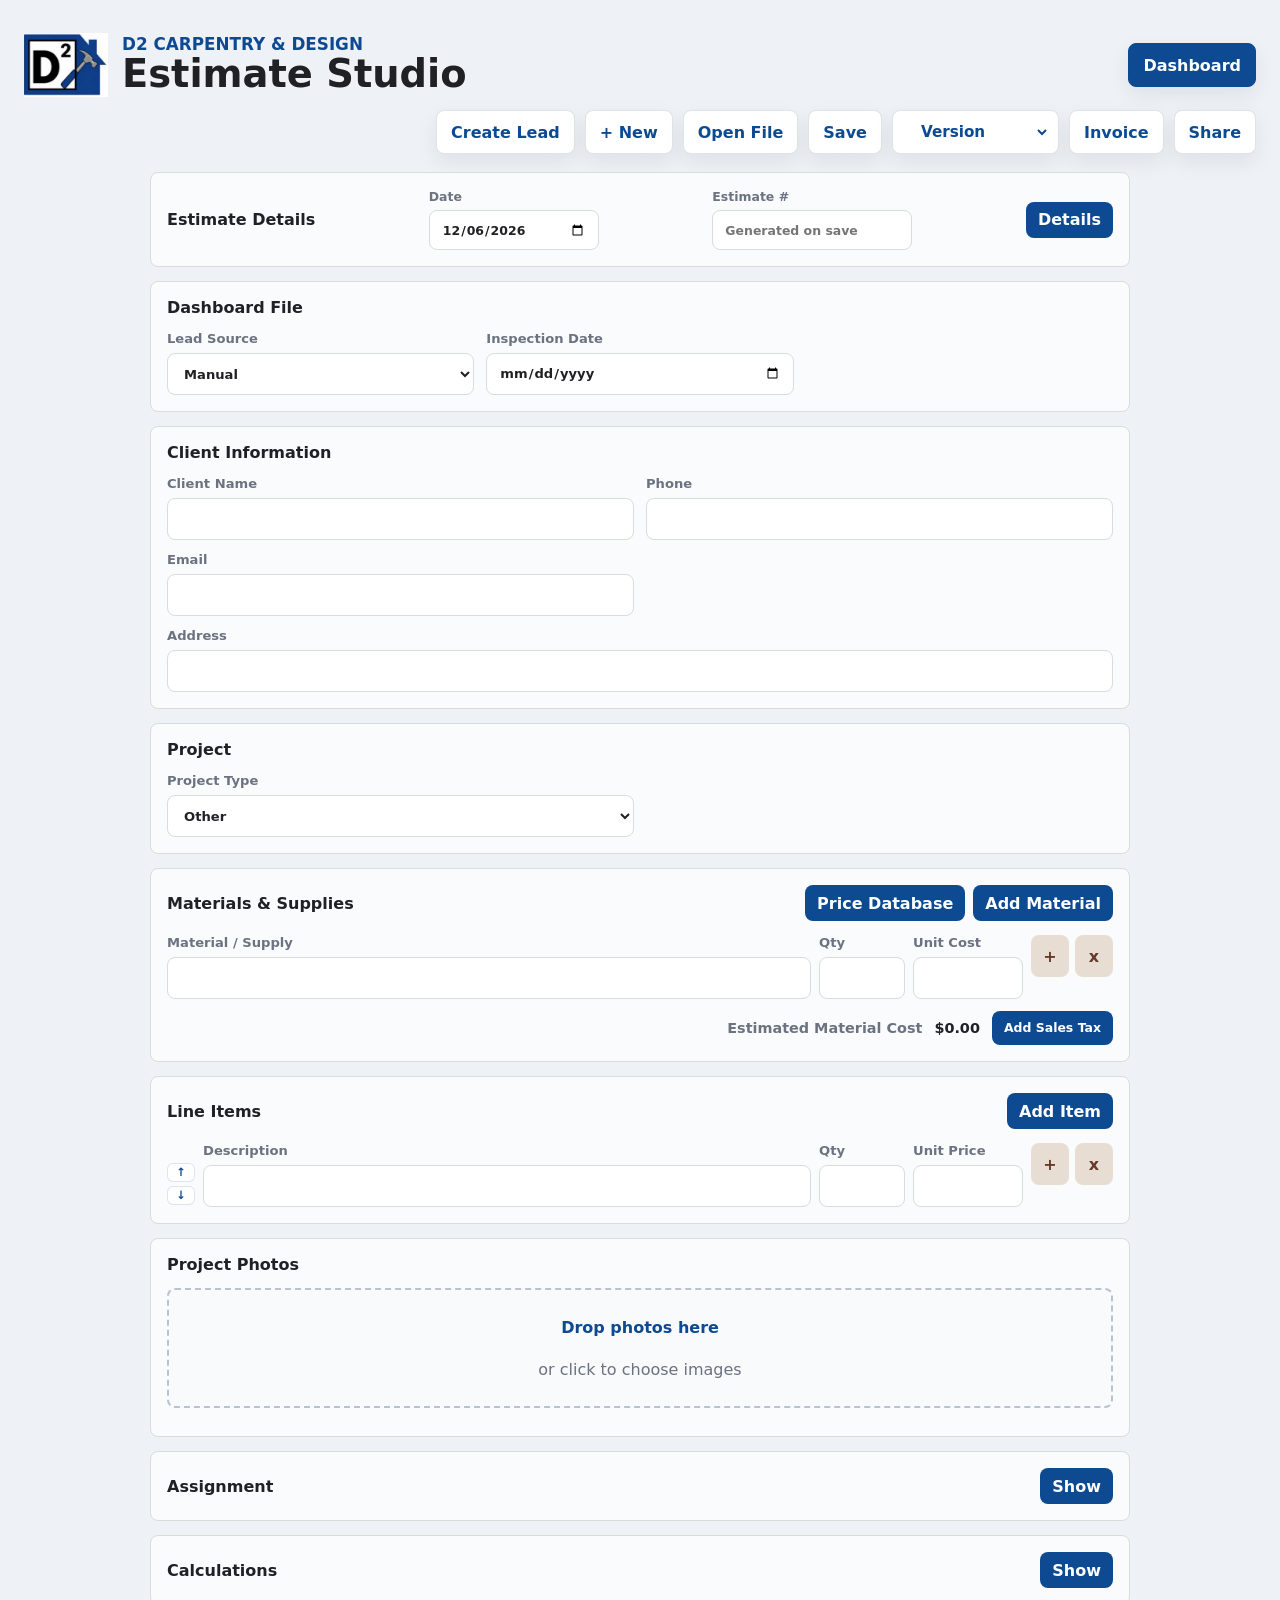
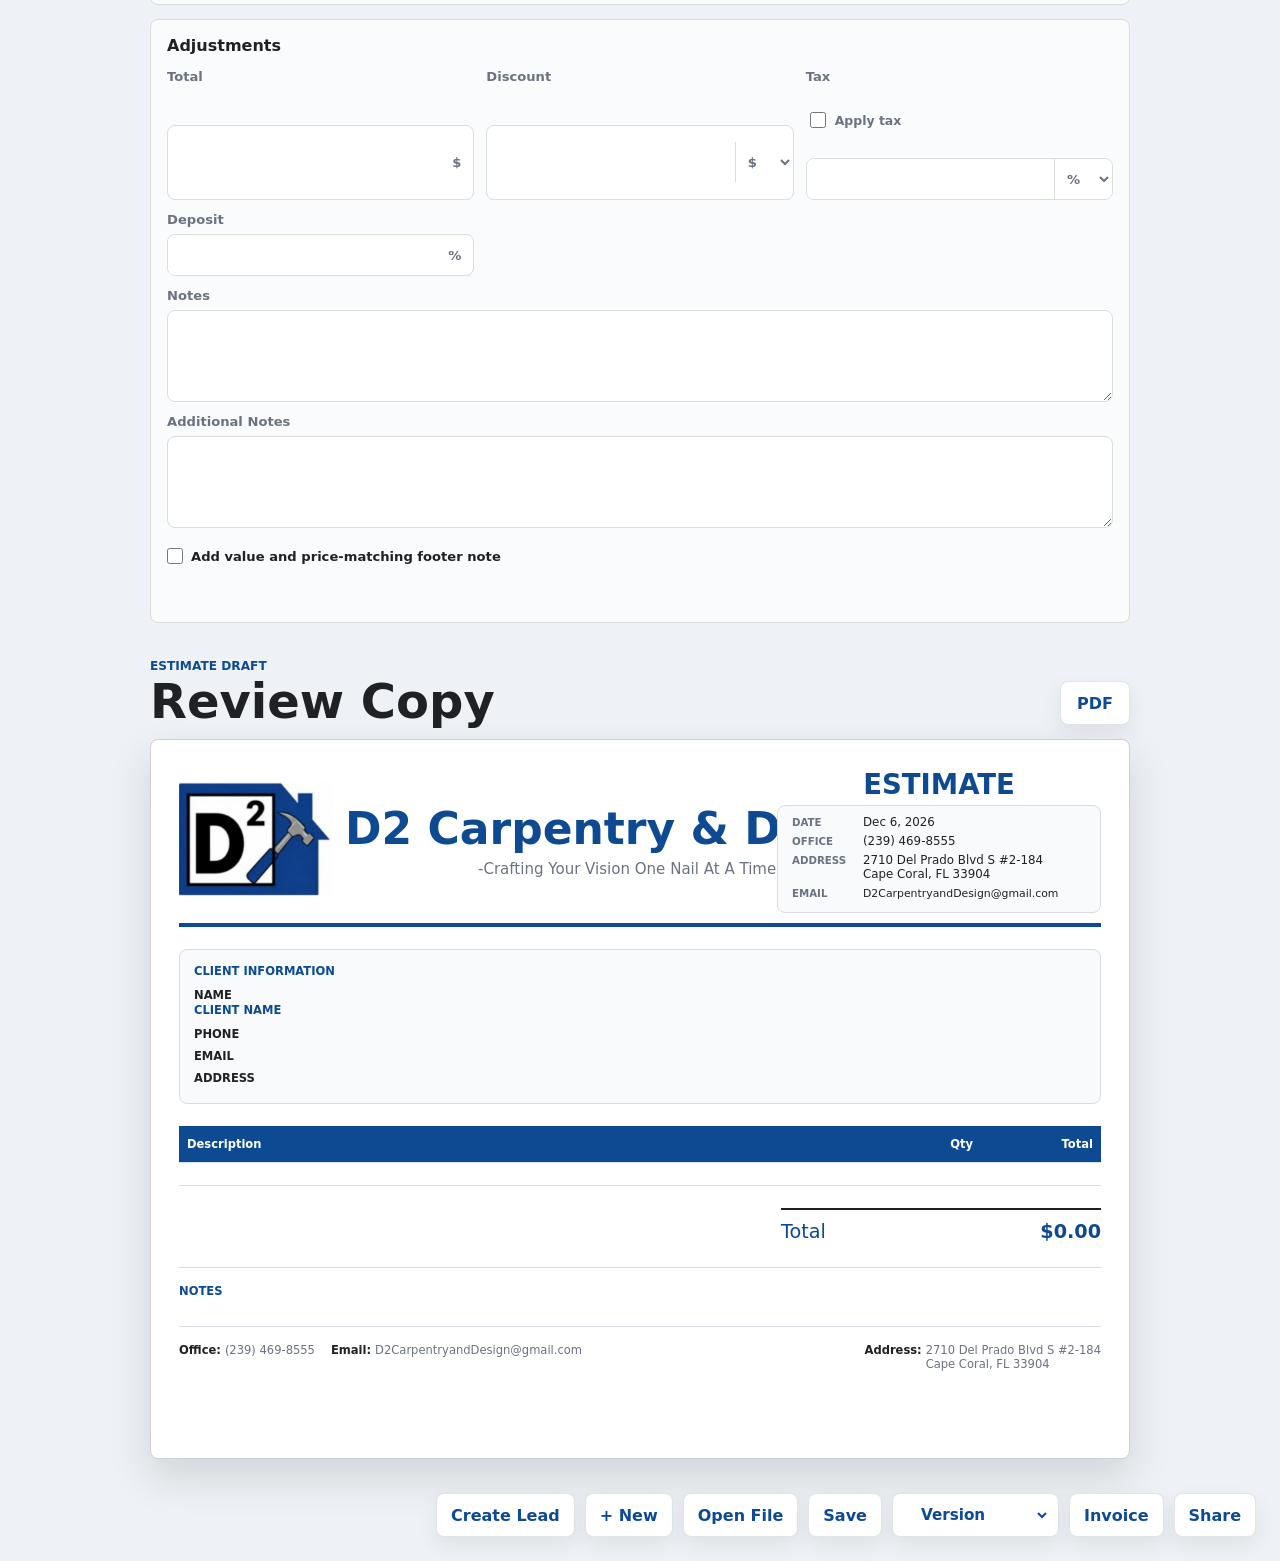
==== commit 88d8937c: "Add files via upload" ====
--- a/index.html
+++ b/index.html
@@ -9,7 +9,7 @@
     <meta name="apple-mobile-web-app-title" content="Estimates">
     <link rel="manifest" href="manifest.webmanifest">
     <link rel="icon" href="icon.svg" type="image/svg+xml">
-    <link rel="stylesheet" href="styles.css?v=20260806-header-toolbar-polish">
+    <link rel="stylesheet" href="styles.css?v=20260807-print-tax-client-labels">
   </head>
   <body>
     <main class="app-shell">
@@ -213,6 +213,7 @@
             <div class="material-summary">
               <span>Estimated Material Cost</span>
               <strong id="materialCostTotal">$0.00</strong>
+              <button type="button" id="addMaterialSalesTax" class="compact-text-button">Add Sales Tax</button>
             </div>
           </section>
 
@@ -402,6 +403,10 @@
               </label>
               <label>
                 Tax
+                <span class="checkbox-line">
+                  <input id="taxEnabled" type="checkbox">
+                  Apply tax
+                </span>
                 <div class="unit-input">
                   <input id="taxRate" type="number" min="0" step="0.01">
                   <select id="taxType" aria-label="Tax type">
@@ -495,10 +500,10 @@
             <div class="client-block">
               <div>
                 <span>Client Information</span>
-                <strong id="previewClient">Client name</strong>
-                <p><a id="previewPhone"></a></p>
-                <p><a id="previewClientEmail"></a></p>
-                <p><a id="previewAddress" target="_blank" rel="noopener"></a></p>
+                <strong><span class="inline-label">Name</span> <span id="previewClient">Client name</span></strong>
+                <p><span class="inline-label">Phone</span> <a id="previewPhone"></a></p>
+                <p><span class="inline-label">Email</span> <a id="previewClientEmail"></a></p>
+                <p><span class="inline-label">Address</span> <a id="previewAddress" target="_blank" rel="noopener"></a></p>
               </div>
             </div>
 
@@ -619,6 +624,6 @@
     <script src="vendor/jspdf.umd.min.js"></script>
     <script src="vendor/html2canvas.min.js"></script>
     <script src="materials-database.js?v=20260804-price-update-2"></script>
-    <script src="app.js?v=20260806-header-toolbar-polish"></script>
+    <script src="app.js?v=20260807-print-tax-client-labels"></script>
   </body>
 </html>
--- a/styles.css
+++ b/styles.css
@@ -714,6 +714,8 @@
 
 .material-summary {
   display: flex;
+  align-items: center;
+  flex-wrap: wrap;
   justify-content: flex-end;
   gap: 12px;
   margin-top: 12px;
@@ -724,6 +726,30 @@
 
 .material-summary strong {
   color: var(--ink);
+}
+
+.compact-text-button {
+  min-height: 34px;
+  padding: 6px 12px;
+  border-radius: 8px;
+  font-size: 0.78rem;
+  line-height: 1;
+}
+
+.checkbox-line {
+  display: inline-flex;
+  align-items: center;
+  gap: 6px;
+  margin: 5px 0 7px;
+  color: var(--muted);
+  font-size: 0.78rem;
+  font-weight: 800;
+}
+
+.checkbox-line input {
+  width: 16px;
+  height: 16px;
+  accent-color: var(--blue);
 }
 
 .line-actions {
@@ -891,6 +917,10 @@
 .client-block .inline-label {
   display: inline;
   color: var(--ink);
+  margin: 0 5px 0 0;
+  font-size: 0.72rem;
+  font-weight: 900;
+  text-transform: uppercase;
 }
 
 table {
@@ -1554,7 +1584,7 @@
 @media print {
   @page {
     size: letter portrait;
-    margin: 0.45in;
+    margin: 0.35in;
   }
 
   html,
@@ -1572,10 +1602,13 @@
   }
 
   .topbar,
+  .toolbar-strip,
   .editor,
   .preview-heading,
-  .bottom-actions {
-    display: none;
+  .bottom-actions,
+  .payment-preview,
+  .assignment-preview {
+    display: none !important;
   }
 
   .app-shell {
@@ -1605,60 +1638,60 @@
     box-shadow: none;
     min-height: auto;
     padding: 0;
-    width: 6.35in !important;
+    width: 7.55in !important;
     min-width: 0 !important;
-    max-width: 6.35in !important;
+    max-width: 7.55in !important;
     margin: 0 auto;
     overflow: visible;
     box-sizing: border-box;
   }
 
   .simple-sheet-header {
-    grid-template-columns: 1.25in minmax(0, 1fr) 2.12in;
-    gap: 0.05in;
+    grid-template-columns: 1.35in minmax(0, 1fr) 2.45in;
+    gap: 0.12in;
     border-bottom-color: #0d4a91 !important;
   }
 
   .logo-card {
-    width: 1.25in;
-    height: 0.96in;
+    width: 1.35in;
+    height: 1.03in;
   }
 
   .simple-title h2 {
-    font-size: 1.5rem;
+    font-size: 1.72rem;
     line-height: 1.05;
     white-space: normal;
   }
 
   .simple-title p:last-child {
-    font-size: 0.72rem;
+    font-size: 0.78rem;
   }
 
   .header-estimate-info {
-    width: 2.12in;
+    width: 2.45in;
   }
 
   .header-estimate-info h3 {
-    font-size: 1.08rem;
+    font-size: 1.18rem;
   }
 
   .header-estimate-info dd {
-    font-size: 0.5rem;
+    font-size: 0.58rem;
     white-space: normal;
     overflow-wrap: anywhere;
   }
 
   .header-estimate-info dl div {
-    grid-template-columns: 0.46in minmax(0, 1fr);
-    gap: 0.05in;
+    grid-template-columns: 0.58in minmax(0, 1fr);
+    gap: 0.06in;
   }
 
   .header-estimate-info dt {
-    font-size: 0.42rem;
+    font-size: 0.48rem;
   }
 
   #previewCompanyEmail {
-    font-size: 0.43rem;
+    font-size: 0.52rem;
     white-space: nowrap;
   }
 
@@ -1677,15 +1710,15 @@
     width: 100% !important;
     max-width: 100% !important;
     table-layout: fixed;
-    font-size: 0.7rem;
+    font-size: 0.82rem;
   }
 
   .qty-column {
-    width: 0.36in;
+    width: 0.55in;
   }
 
   .total-column {
-    width: 0.7in;
+    width: 0.95in;
   }
 
   .estimate-sheet th,
@@ -1699,8 +1732,8 @@
   }
 
   .totals {
-    width: 1.85in;
-    font-size: 0.72rem;
+    width: 2.25in;
+    font-size: 0.84rem;
   }
 
   .project-image-grid {
@@ -1708,9 +1741,9 @@
   }
 
   .estimate-footer {
-    grid-template-columns: 1.25in minmax(0, 1fr) 2.1in;
+    grid-template-columns: 1.35in minmax(0, 1fr) 2.45in;
     gap: 0.1in;
-    font-size: 0.54rem;
+    font-size: 0.62rem;
     line-height: 1.22;
   }
 
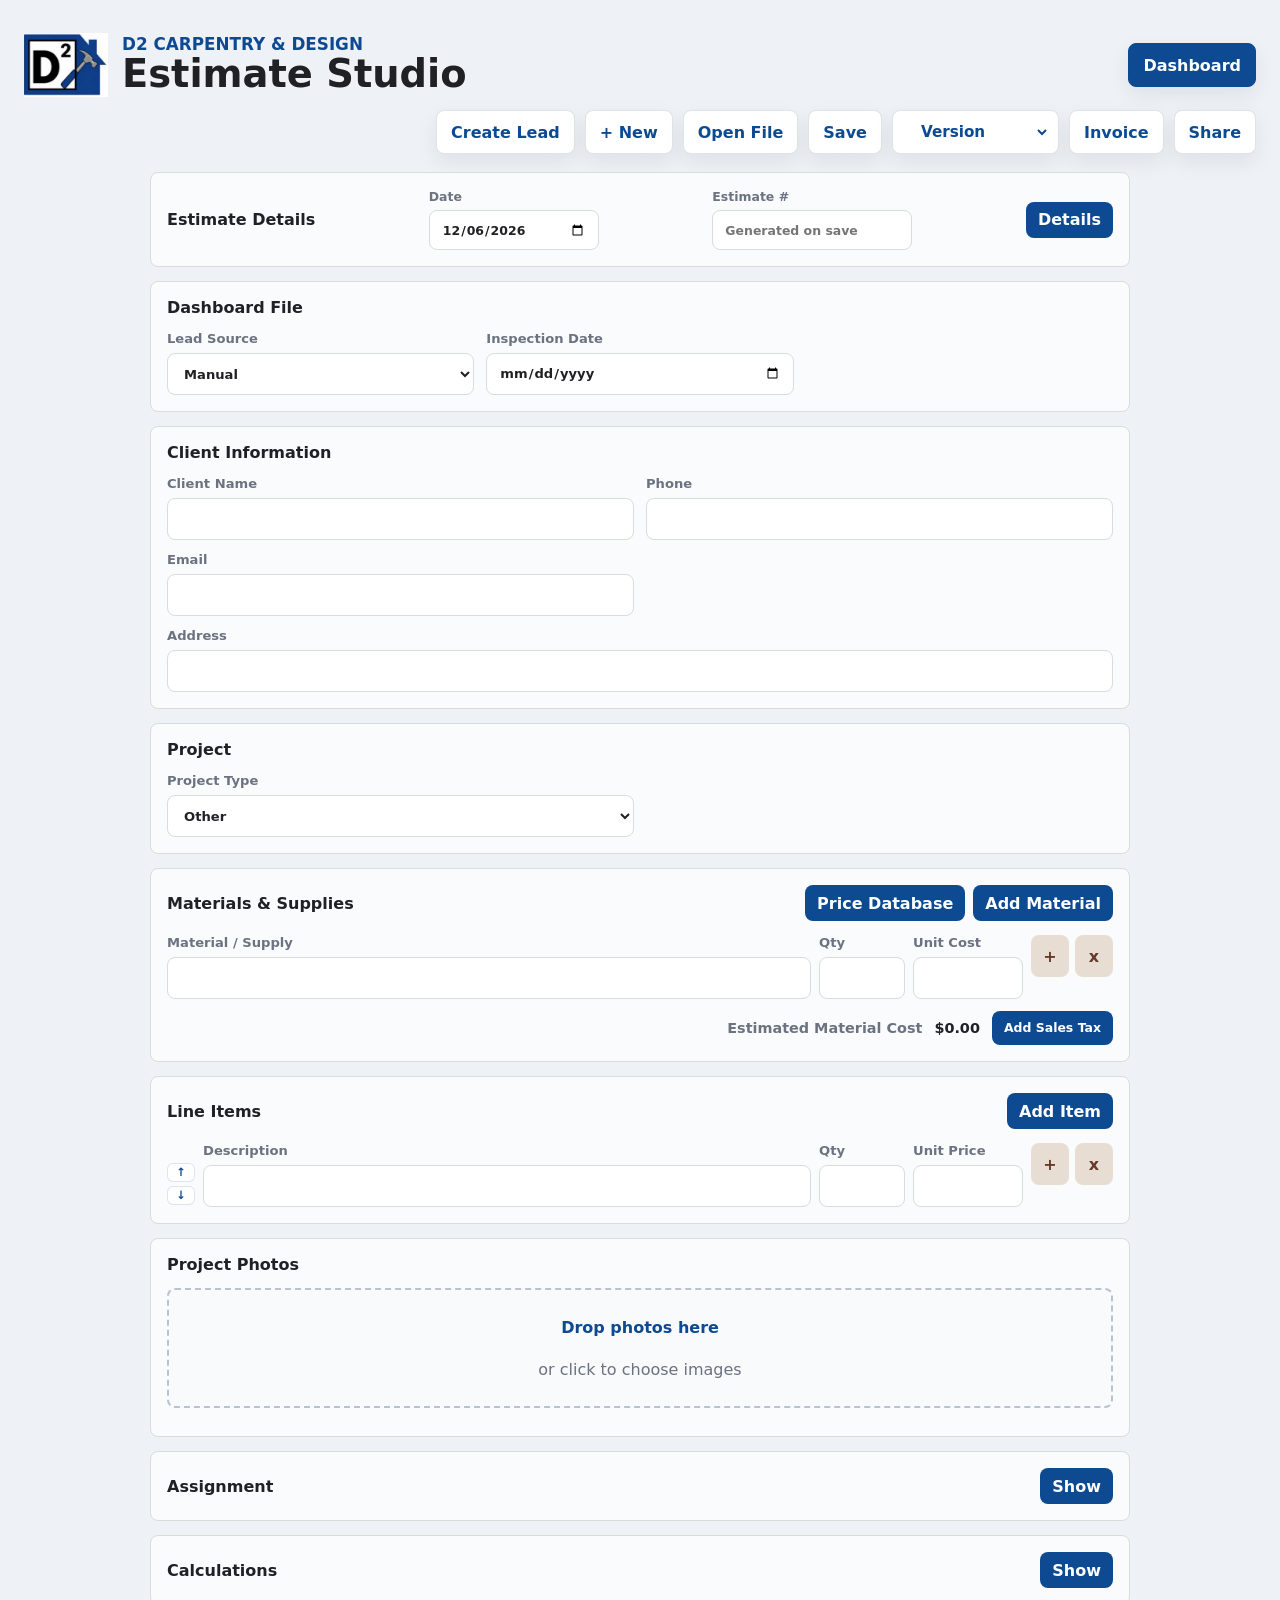
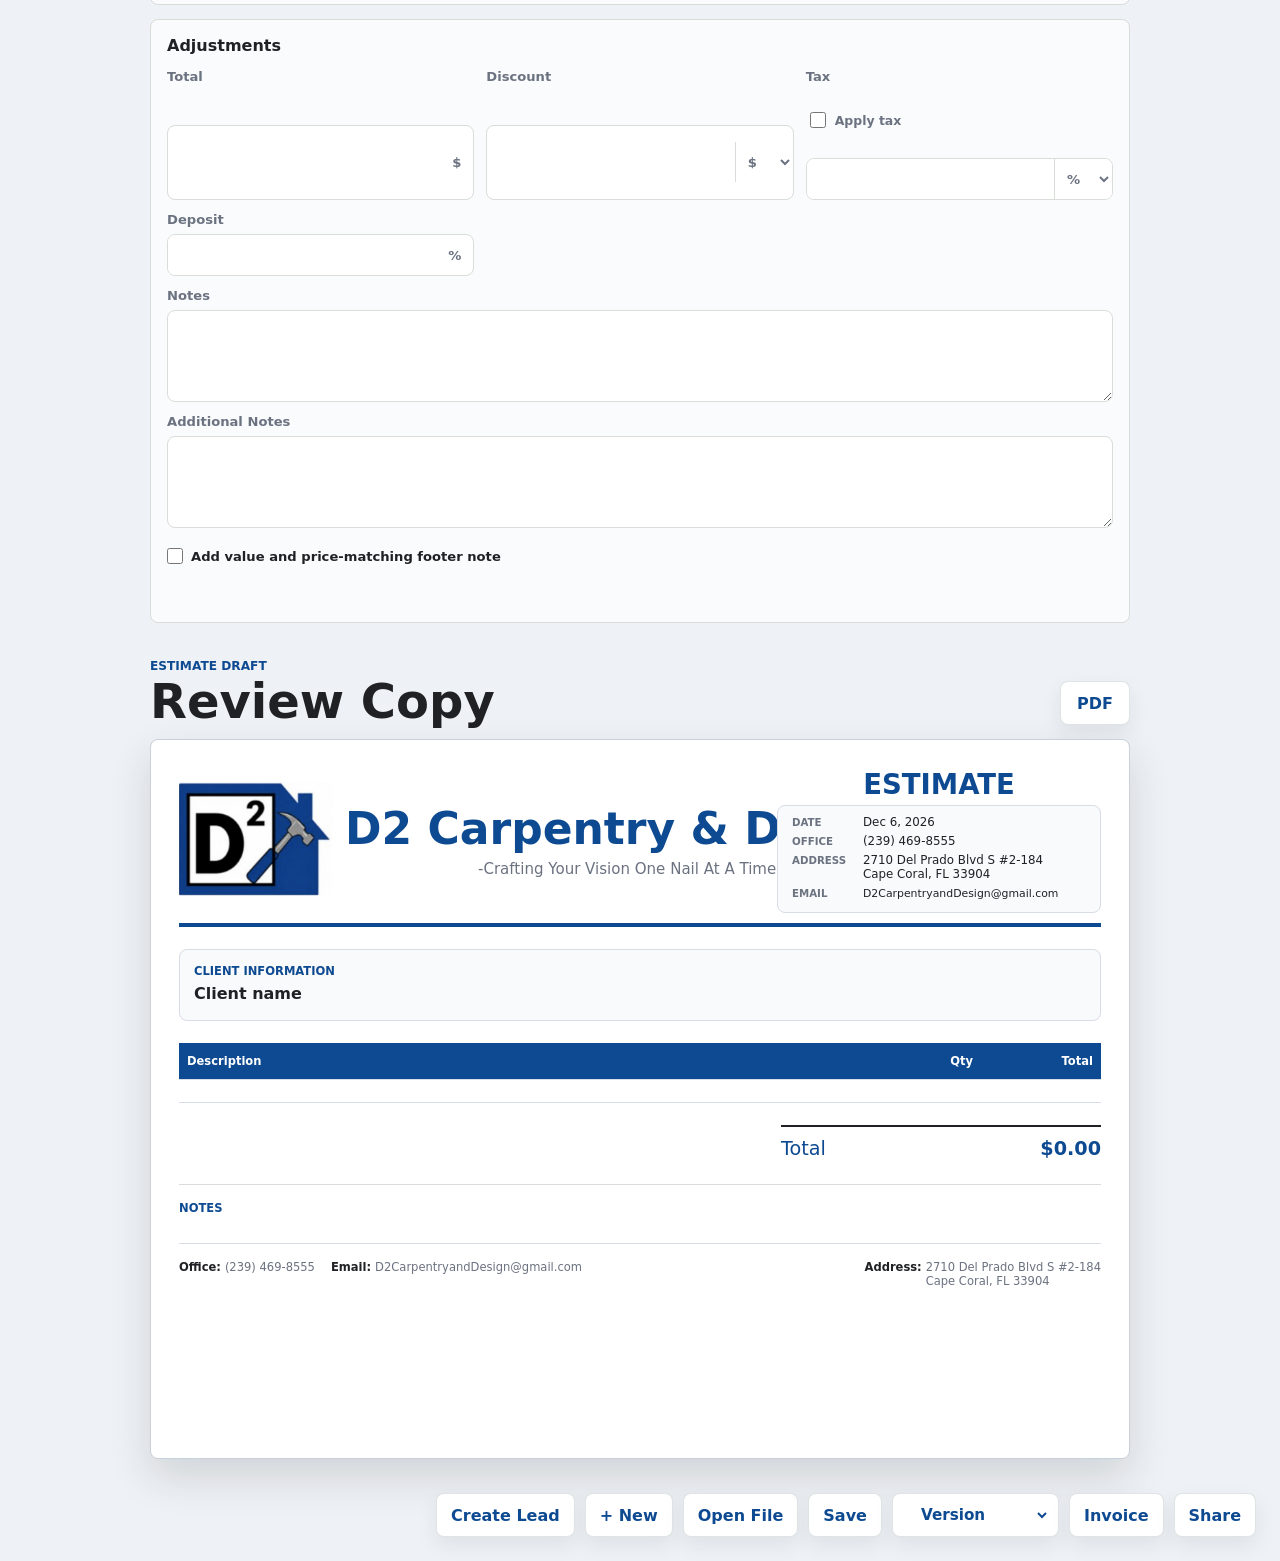
==== commit 3fb66f8d: "Add files via upload" ====
--- a/index.html
+++ b/index.html
@@ -500,10 +500,10 @@
             <div class="client-block">
               <div>
                 <span>Client Information</span>
-                <strong><span class="inline-label">Name</span> <span id="previewClient">Client name</span></strong>
-                <p><span class="inline-label">Phone</span> <a id="previewPhone"></a></p>
-                <p><span class="inline-label">Email</span> <a id="previewClientEmail"></a></p>
-                <p><span class="inline-label">Address</span> <a id="previewAddress" target="_blank" rel="noopener"></a></p>
+                <strong id="previewClient">Client name</strong>
+                <p><a id="previewPhone"></a></p>
+                <p><a id="previewClientEmail"></a></p>
+                <p><a id="previewAddress" target="_blank" rel="noopener"></a></p>
               </div>
             </div>
 
--- a/styles.css
+++ b/styles.css
@@ -1584,7 +1584,7 @@
 @media print {
   @page {
     size: letter portrait;
-    margin: 0.35in;
+    margin: 0.45in;
   }
 
   html,
@@ -1638,60 +1638,60 @@
     box-shadow: none;
     min-height: auto;
     padding: 0;
-    width: 7.55in !important;
+    width: 6.35in !important;
     min-width: 0 !important;
-    max-width: 7.55in !important;
+    max-width: 6.35in !important;
     margin: 0 auto;
     overflow: visible;
     box-sizing: border-box;
   }
 
   .simple-sheet-header {
-    grid-template-columns: 1.35in minmax(0, 1fr) 2.45in;
-    gap: 0.12in;
+    grid-template-columns: 1.25in minmax(0, 1fr) 2.12in;
+    gap: 0.05in;
     border-bottom-color: #0d4a91 !important;
   }
 
   .logo-card {
-    width: 1.35in;
-    height: 1.03in;
+    width: 1.25in;
+    height: 0.96in;
   }
 
   .simple-title h2 {
-    font-size: 1.72rem;
+    font-size: 1.5rem;
     line-height: 1.05;
     white-space: normal;
   }
 
   .simple-title p:last-child {
-    font-size: 0.78rem;
+    font-size: 0.72rem;
   }
 
   .header-estimate-info {
-    width: 2.45in;
+    width: 2.12in;
   }
 
   .header-estimate-info h3 {
-    font-size: 1.18rem;
+    font-size: 1.08rem;
   }
 
   .header-estimate-info dd {
-    font-size: 0.58rem;
+    font-size: 0.5rem;
     white-space: normal;
     overflow-wrap: anywhere;
   }
 
   .header-estimate-info dl div {
-    grid-template-columns: 0.58in minmax(0, 1fr);
-    gap: 0.06in;
+    grid-template-columns: 0.46in minmax(0, 1fr);
+    gap: 0.05in;
   }
 
   .header-estimate-info dt {
-    font-size: 0.48rem;
+    font-size: 0.42rem;
   }
 
   #previewCompanyEmail {
-    font-size: 0.52rem;
+    font-size: 0.43rem;
     white-space: nowrap;
   }
 
@@ -1710,15 +1710,15 @@
     width: 100% !important;
     max-width: 100% !important;
     table-layout: fixed;
-    font-size: 0.82rem;
+    font-size: 0.7rem;
   }
 
   .qty-column {
-    width: 0.55in;
+    width: 0.36in;
   }
 
   .total-column {
-    width: 0.95in;
+    width: 0.7in;
   }
 
   .estimate-sheet th,
@@ -1732,8 +1732,8 @@
   }
 
   .totals {
-    width: 2.25in;
-    font-size: 0.84rem;
+    width: 1.85in;
+    font-size: 0.72rem;
   }
 
   .project-image-grid {
@@ -1741,9 +1741,9 @@
   }
 
   .estimate-footer {
-    grid-template-columns: 1.35in minmax(0, 1fr) 2.45in;
+    grid-template-columns: 1.25in minmax(0, 1fr) 2.1in;
     gap: 0.1in;
-    font-size: 0.62rem;
+    font-size: 0.54rem;
     line-height: 1.22;
   }
 
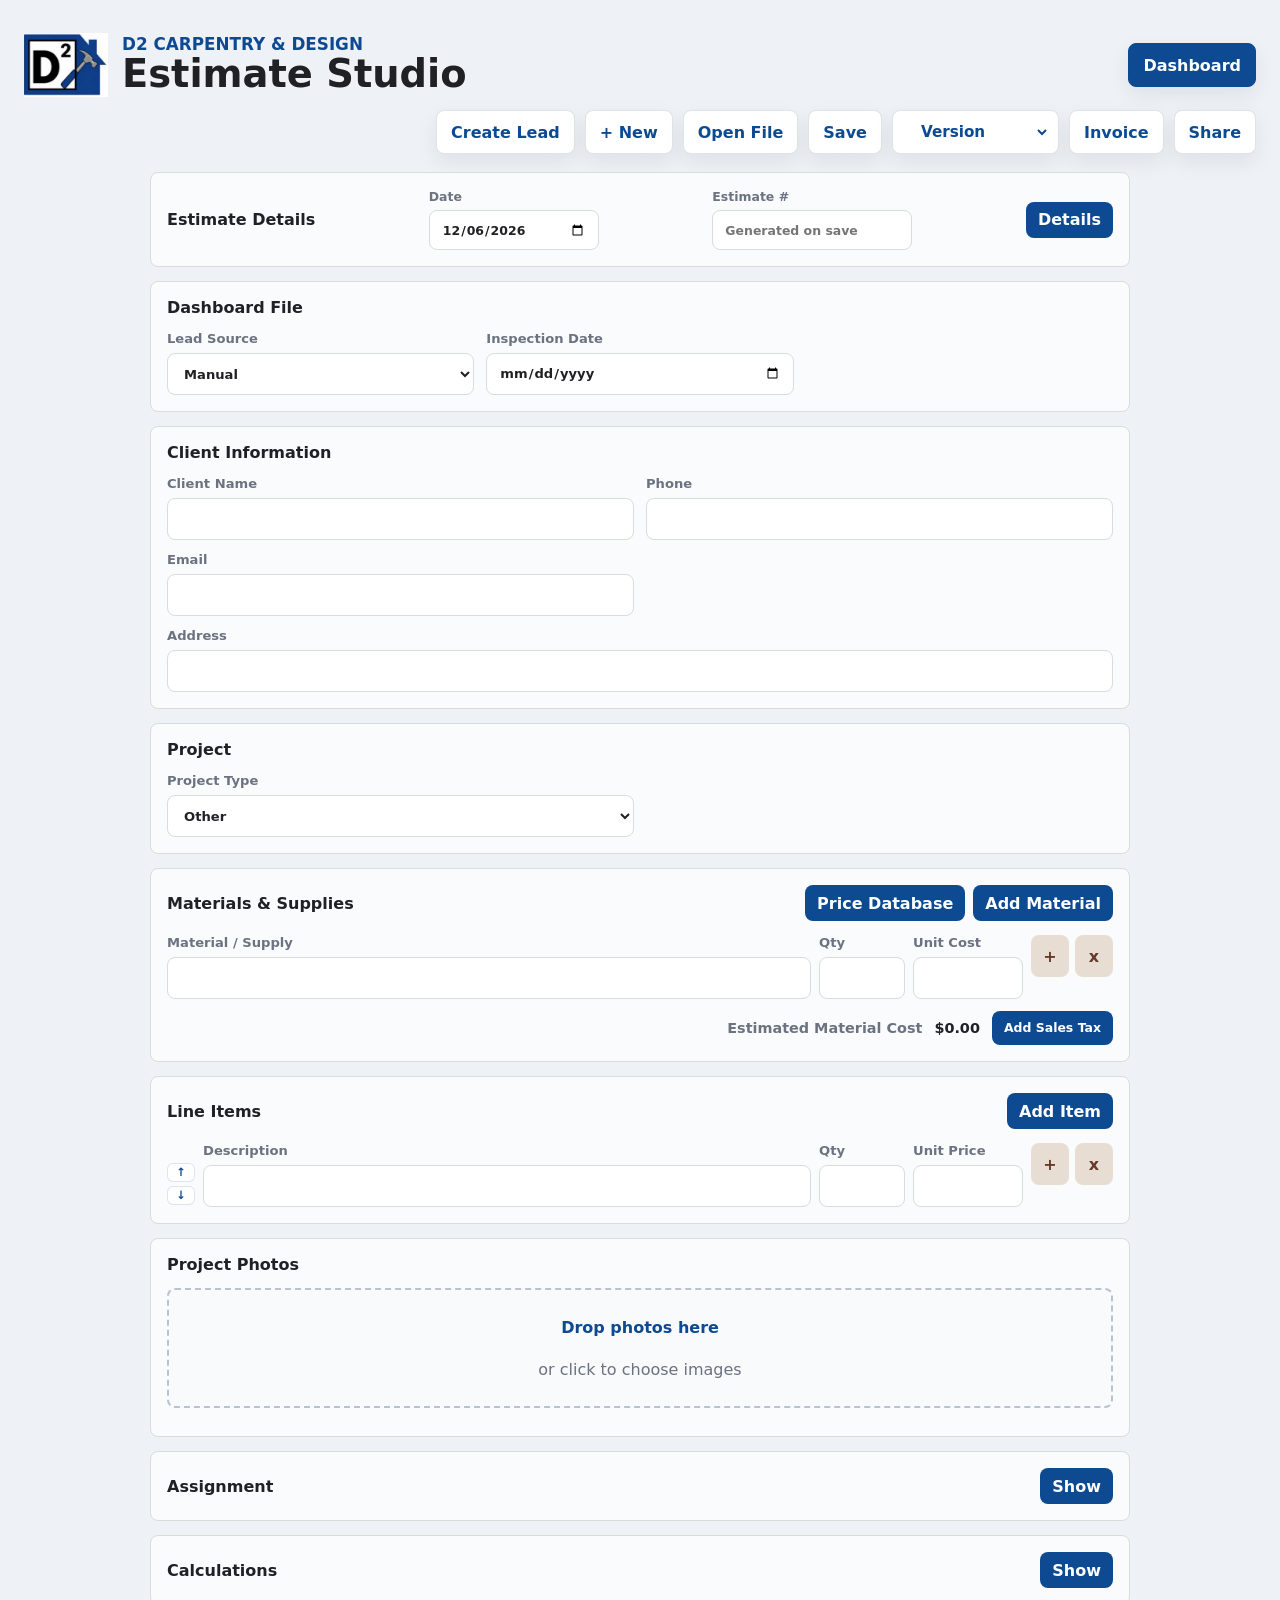
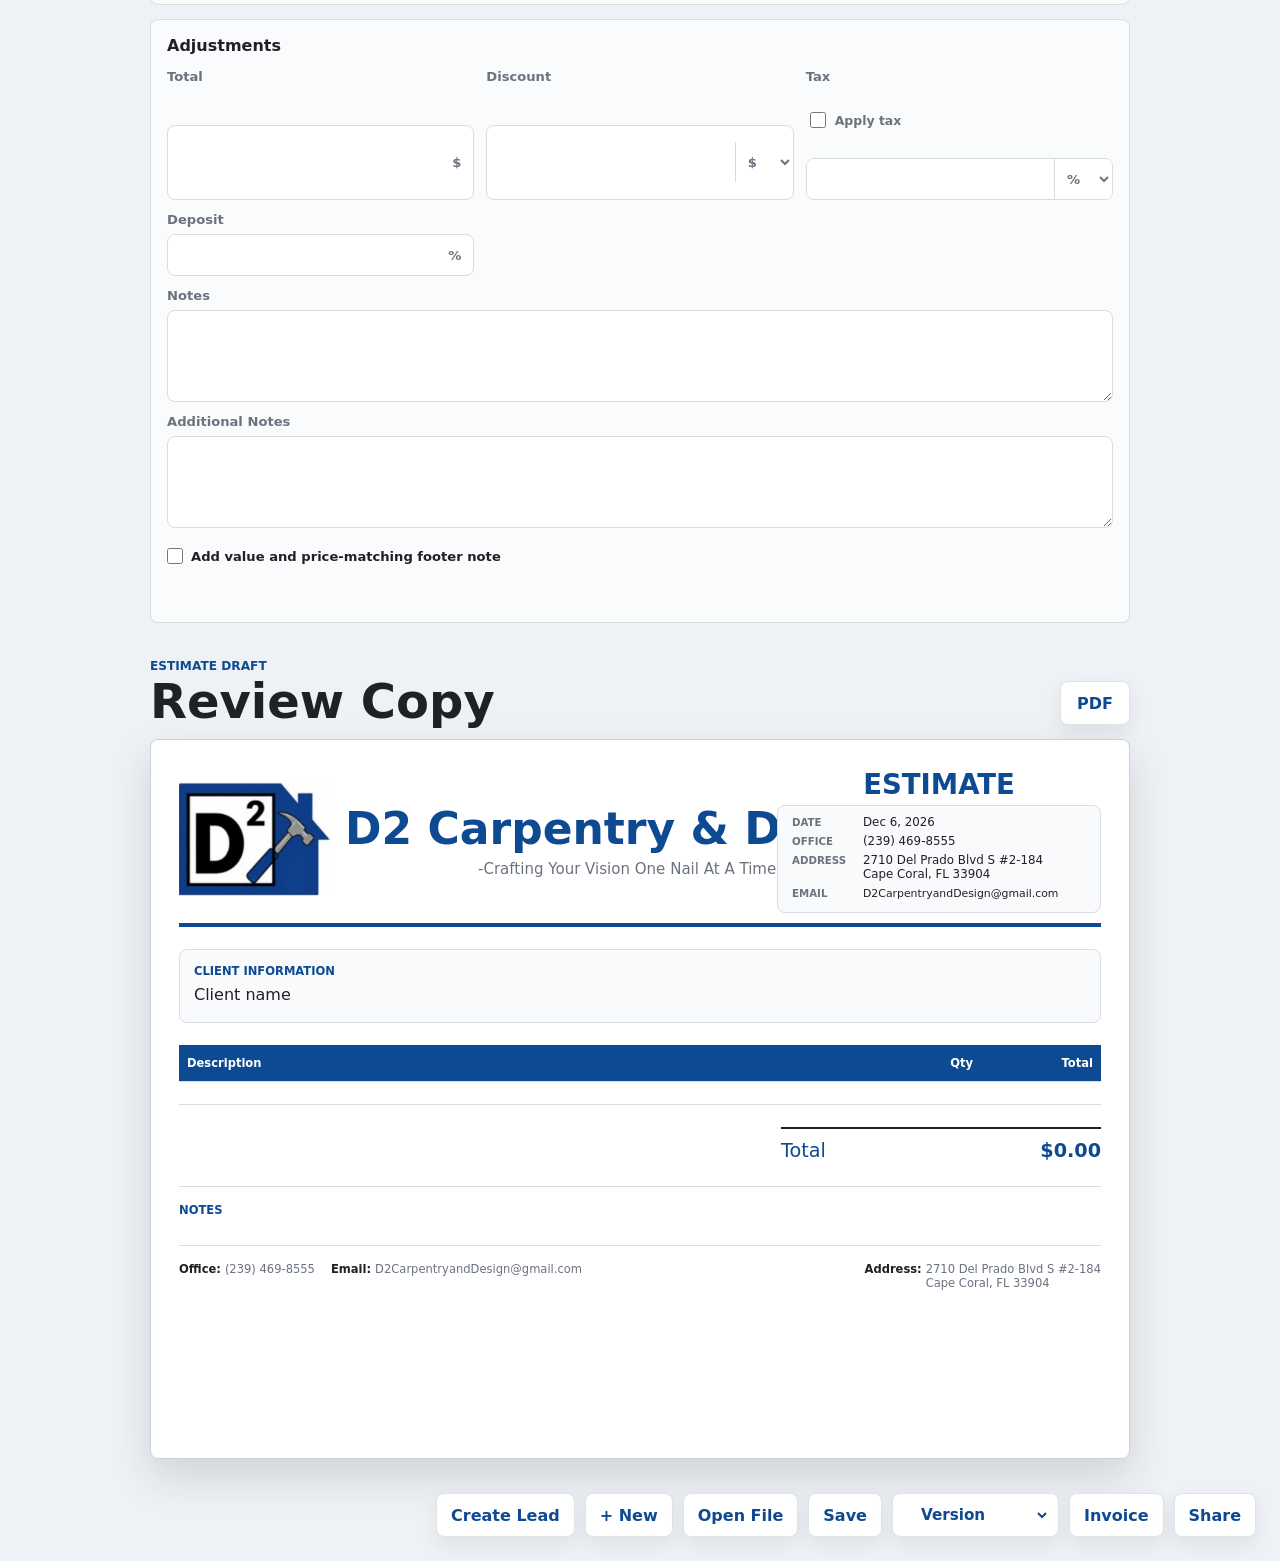
==== commit d49988fc: "Add files via upload" ====
--- a/index.html
+++ b/index.html
@@ -500,7 +500,7 @@
             <div class="client-block">
               <div>
                 <span>Client Information</span>
-                <strong id="previewClient">Client name</strong>
+                <p id="previewClient">Client name</p>
                 <p><a id="previewPhone"></a></p>
                 <p><a id="previewClientEmail"></a></p>
                 <p><a id="previewAddress" target="_blank" rel="noopener"></a></p>
--- a/styles.css
+++ b/styles.css
@@ -876,12 +876,19 @@
   margin: 3px 0;
 }
 
+.client-block p,
+.client-block a {
+  color: var(--ink);
+  font-size: 1rem;
+  font-weight: 500;
+  line-height: 1.35;
+}
+
 .notes p {
   white-space: pre-wrap;
 }
 
 .client-block a {
-  color: inherit;
   text-decoration: none;
 }
 
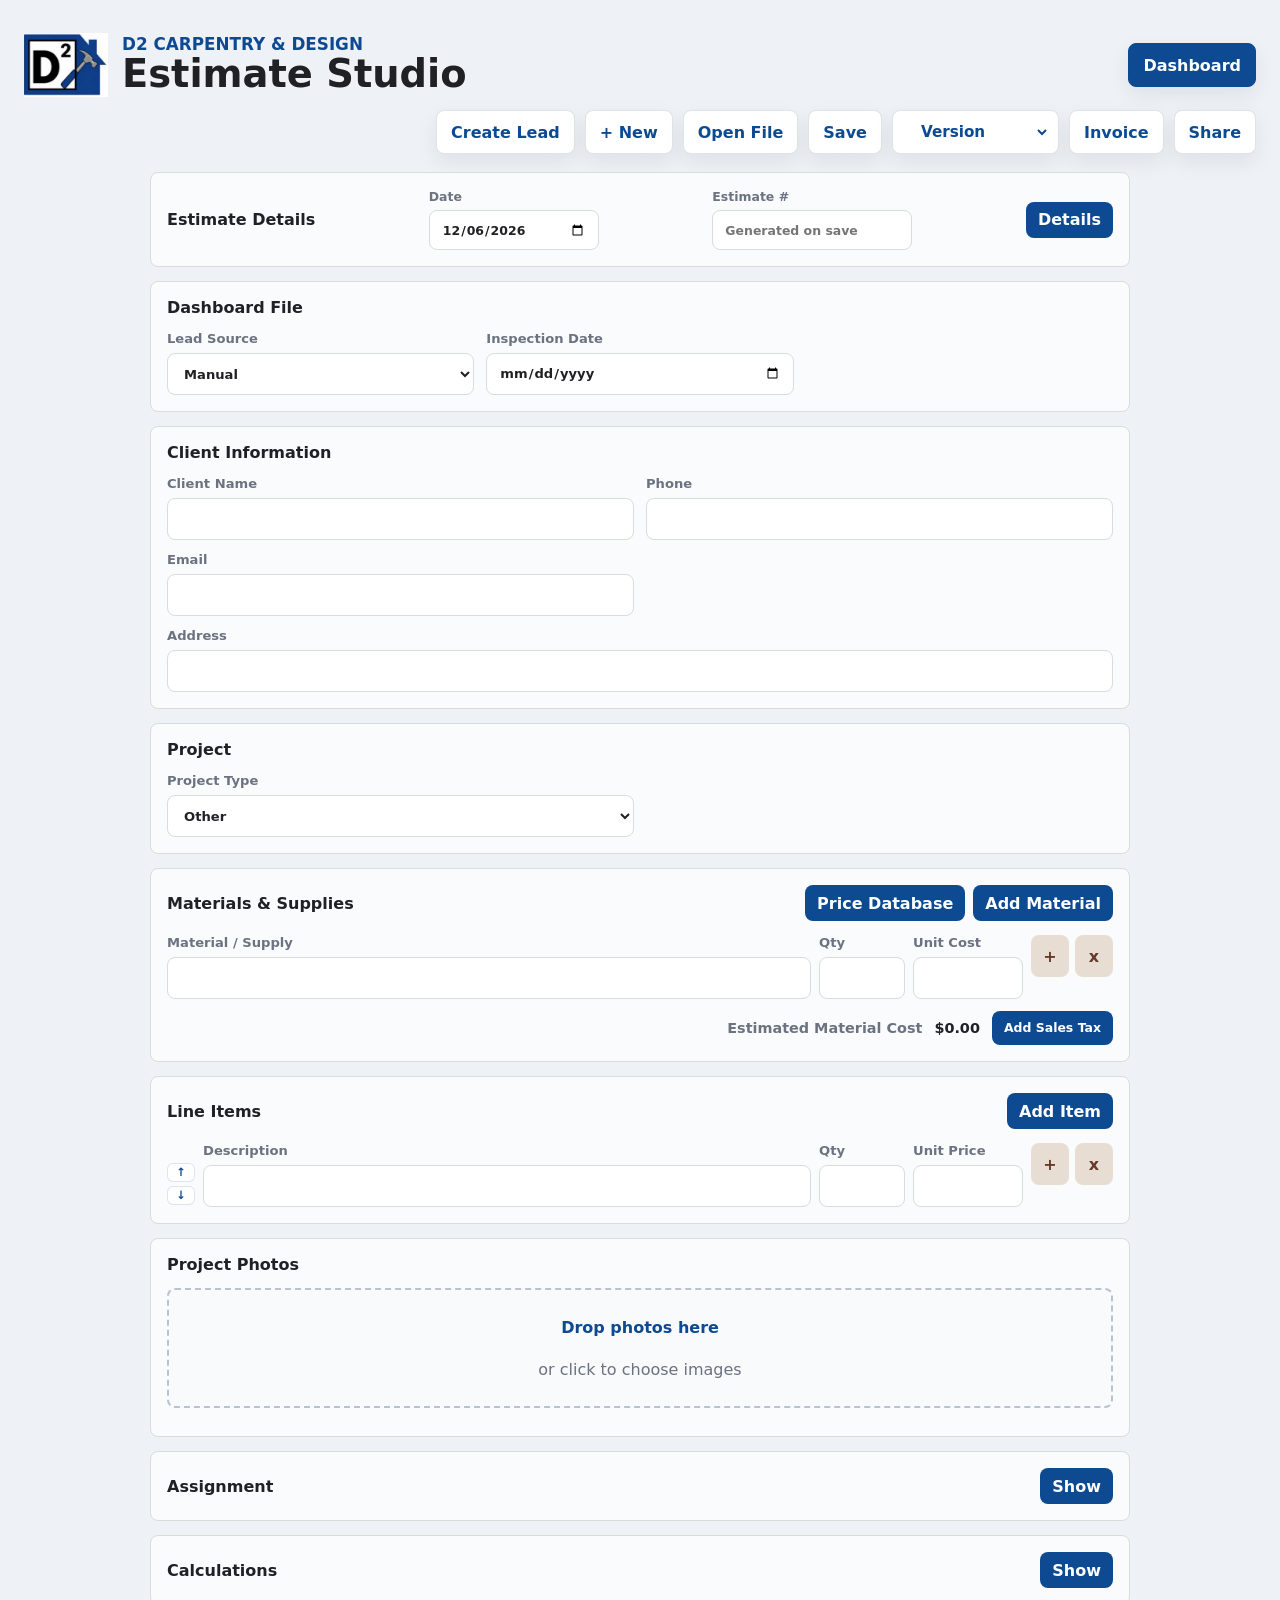
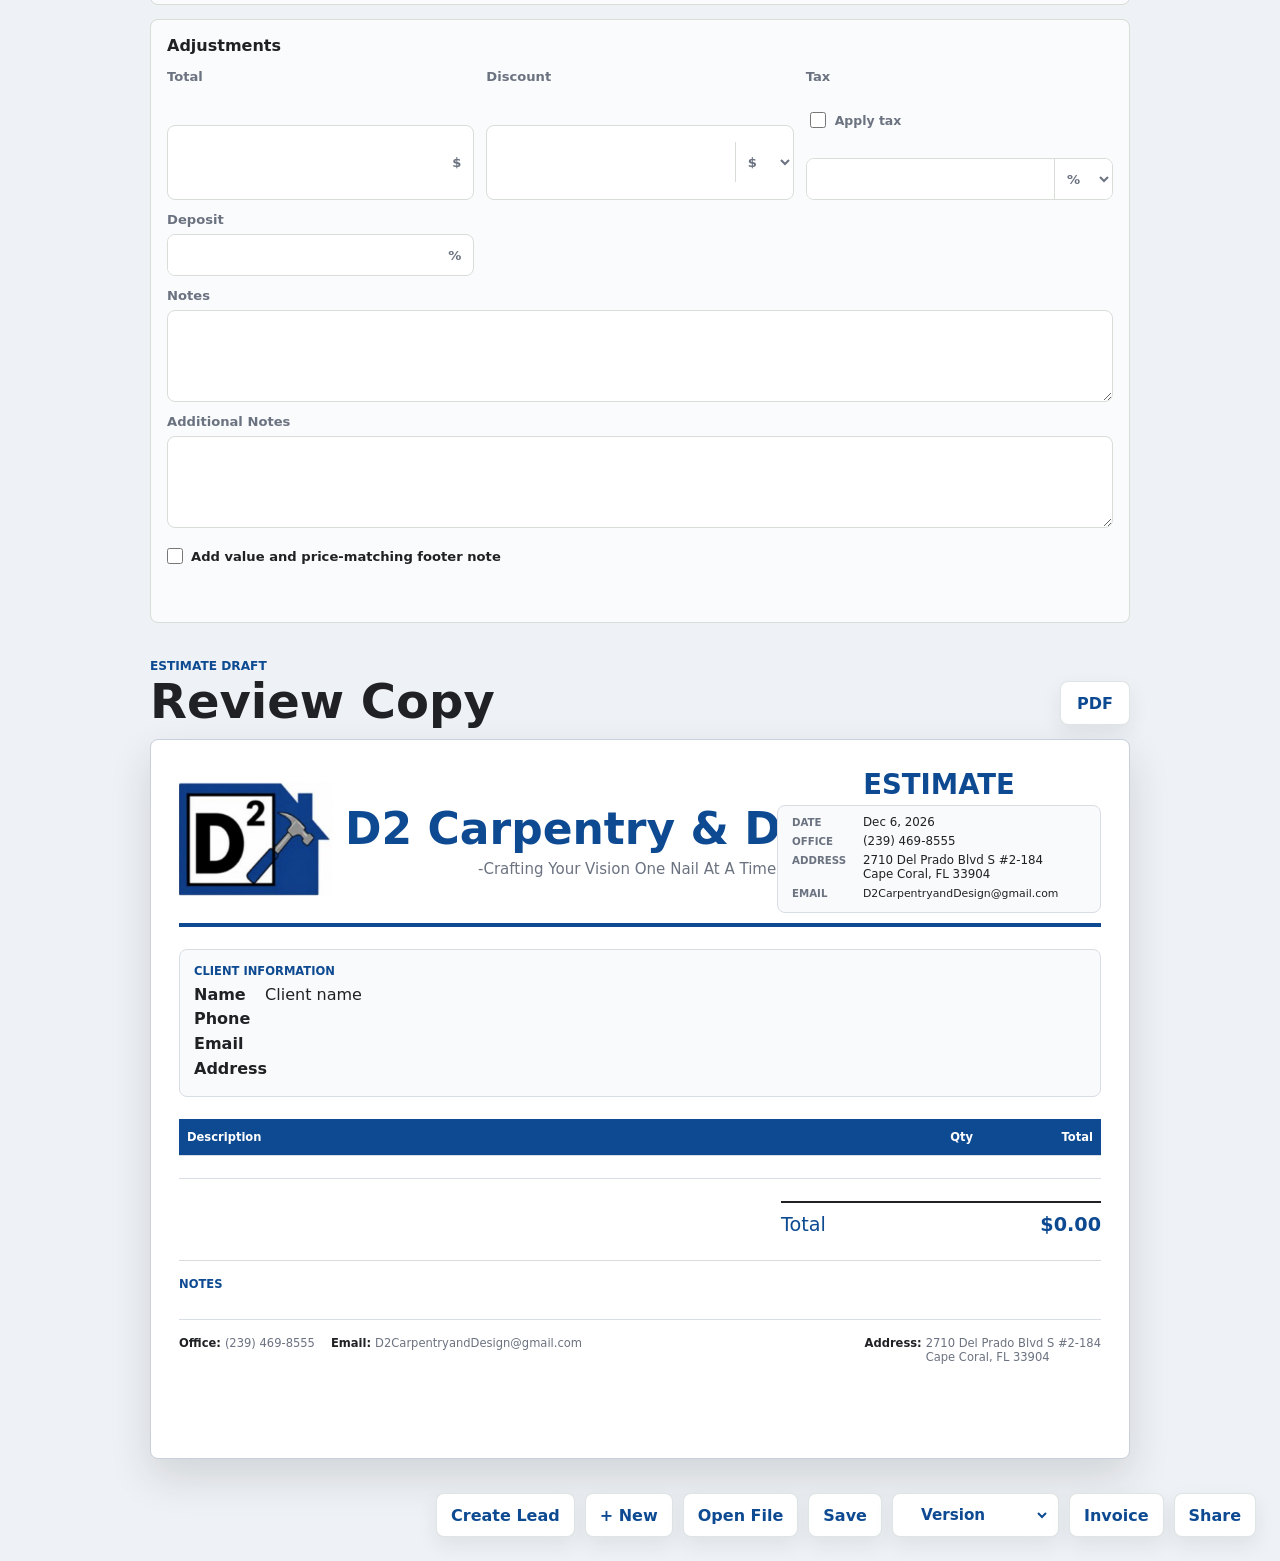
==== commit 4bd49cd5: "Add files via upload" ====
--- a/index.html
+++ b/index.html
@@ -9,7 +9,7 @@
     <meta name="apple-mobile-web-app-title" content="Estimates">
     <link rel="manifest" href="manifest.webmanifest">
     <link rel="icon" href="icon.svg" type="image/svg+xml">
-    <link rel="stylesheet" href="styles.css?v=20260807-print-tax-client-labels">
+    <link rel="stylesheet" href="styles.css?v=20260807-pdf-size-client-labels">
   </head>
   <body>
     <main class="app-shell">
@@ -500,10 +500,10 @@
             <div class="client-block">
               <div>
                 <span>Client Information</span>
-                <p id="previewClient">Client name</p>
-                <p><a id="previewPhone"></a></p>
-                <p><a id="previewClientEmail"></a></p>
-                <p><a id="previewAddress" target="_blank" rel="noopener"></a></p>
+                <p><b class="client-field-label">Name</b> <em id="previewClient">Client name</em></p>
+                <p><b class="client-field-label">Phone</b> <a id="previewPhone"></a></p>
+                <p><b class="client-field-label">Email</b> <a id="previewClientEmail"></a></p>
+                <p><b class="client-field-label">Address</b> <a id="previewAddress" target="_blank" rel="noopener"></a></p>
               </div>
             </div>
 
@@ -624,6 +624,6 @@
     <script src="vendor/jspdf.umd.min.js"></script>
     <script src="vendor/html2canvas.min.js"></script>
     <script src="materials-database.js?v=20260804-price-update-2"></script>
-    <script src="app.js?v=20260807-print-tax-client-labels"></script>
+    <script src="app.js?v=20260807-pdf-size-client-labels"></script>
   </body>
 </html>
--- a/styles.css
+++ b/styles.css
@@ -877,7 +877,8 @@
 }
 
 .client-block p,
-.client-block a {
+.client-block a,
+.client-block em {
   color: var(--ink);
   font-size: 1rem;
   font-weight: 500;
@@ -890,6 +891,20 @@
 
 .client-block a {
   text-decoration: none;
+}
+
+.client-block em {
+  font-style: normal;
+}
+
+.client-field-label {
+  display: inline-block;
+  min-width: 58px;
+  margin-right: 8px;
+  color: var(--ink);
+  font-size: 1rem;
+  font-weight: 800;
+  text-transform: none;
 }
 
 .client-block {
@@ -1591,7 +1606,7 @@
 @media print {
   @page {
     size: letter portrait;
-    margin: 0.45in;
+    margin: 0.35in;
   }
 
   html,
@@ -1645,60 +1660,60 @@
     box-shadow: none;
     min-height: auto;
     padding: 0;
-    width: 6.35in !important;
+    width: 7.15in !important;
     min-width: 0 !important;
-    max-width: 6.35in !important;
+    max-width: 7.15in !important;
     margin: 0 auto;
     overflow: visible;
     box-sizing: border-box;
   }
 
   .simple-sheet-header {
-    grid-template-columns: 1.25in minmax(0, 1fr) 2.12in;
-    gap: 0.05in;
+    grid-template-columns: 1.35in minmax(0, 1fr) 2.38in;
+    gap: 0.12in;
     border-bottom-color: #0d4a91 !important;
   }
 
   .logo-card {
-    width: 1.25in;
-    height: 0.96in;
+    width: 1.35in;
+    height: 1.03in;
   }
 
   .simple-title h2 {
-    font-size: 1.5rem;
+    font-size: 1.65rem;
     line-height: 1.05;
     white-space: normal;
   }
 
   .simple-title p:last-child {
-    font-size: 0.72rem;
+    font-size: 0.78rem;
   }
 
   .header-estimate-info {
-    width: 2.12in;
+    width: 2.38in;
   }
 
   .header-estimate-info h3 {
-    font-size: 1.08rem;
+    font-size: 1.16rem;
   }
 
   .header-estimate-info dd {
-    font-size: 0.5rem;
+    font-size: 0.56rem;
     white-space: normal;
     overflow-wrap: anywhere;
   }
 
   .header-estimate-info dl div {
-    grid-template-columns: 0.46in minmax(0, 1fr);
-    gap: 0.05in;
+    grid-template-columns: 0.55in minmax(0, 1fr);
+    gap: 0.06in;
   }
 
   .header-estimate-info dt {
-    font-size: 0.42rem;
+    font-size: 0.48rem;
   }
 
   #previewCompanyEmail {
-    font-size: 0.43rem;
+    font-size: 0.5rem;
     white-space: nowrap;
   }
 
@@ -1717,20 +1732,20 @@
     width: 100% !important;
     max-width: 100% !important;
     table-layout: fixed;
-    font-size: 0.7rem;
+    font-size: 0.82rem;
   }
 
   .qty-column {
-    width: 0.36in;
+    width: 0.52in;
   }
 
   .total-column {
-    width: 0.7in;
+    width: 0.9in;
   }
 
   .estimate-sheet th,
   .estimate-sheet td {
-    padding: 6px 4px;
+    padding: 7px 5px;
   }
 
   .estimate-sheet th:first-child,
@@ -1739,8 +1754,8 @@
   }
 
   .totals {
-    width: 1.85in;
-    font-size: 0.72rem;
+    width: 2.2in;
+    font-size: 0.84rem;
   }
 
   .project-image-grid {
@@ -1748,9 +1763,9 @@
   }
 
   .estimate-footer {
-    grid-template-columns: 1.25in minmax(0, 1fr) 2.1in;
+    grid-template-columns: 1.35in minmax(0, 1fr) 2.38in;
     gap: 0.1in;
-    font-size: 0.54rem;
+    font-size: 0.62rem;
     line-height: 1.22;
   }
 
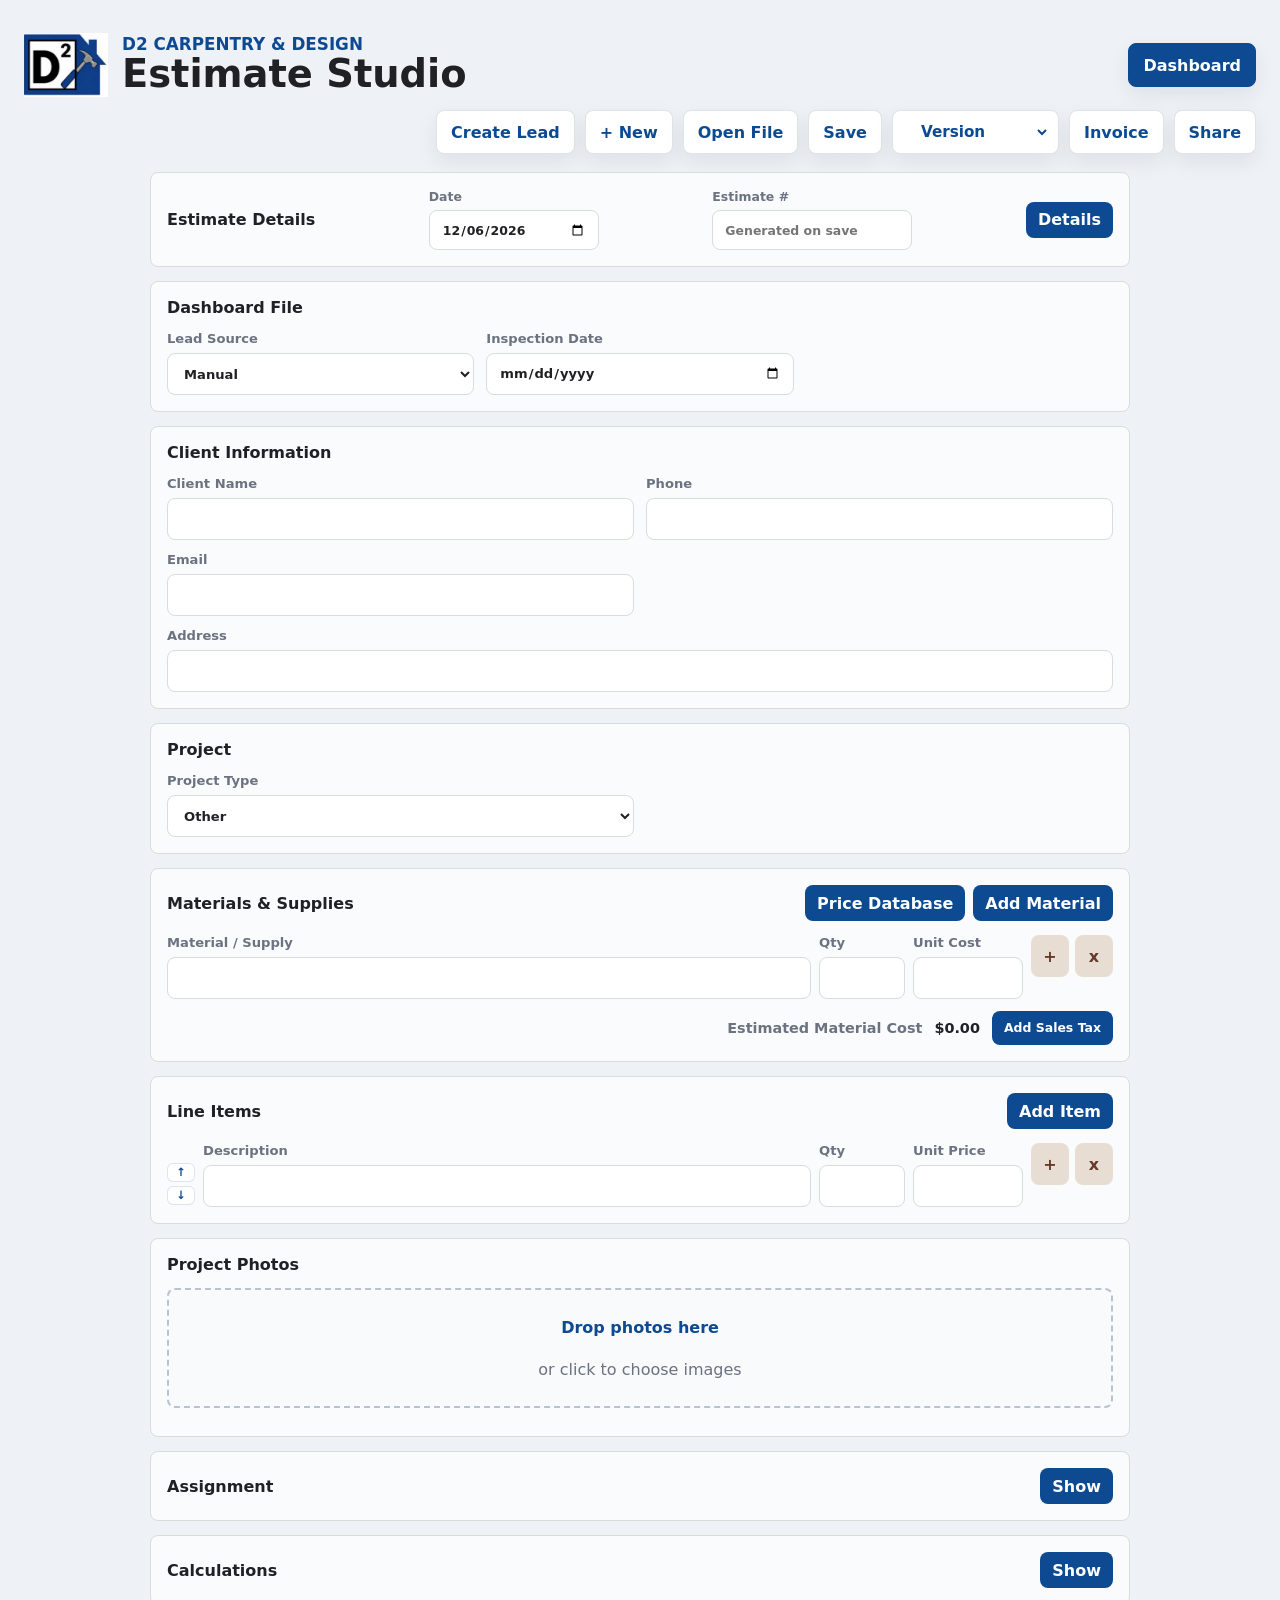
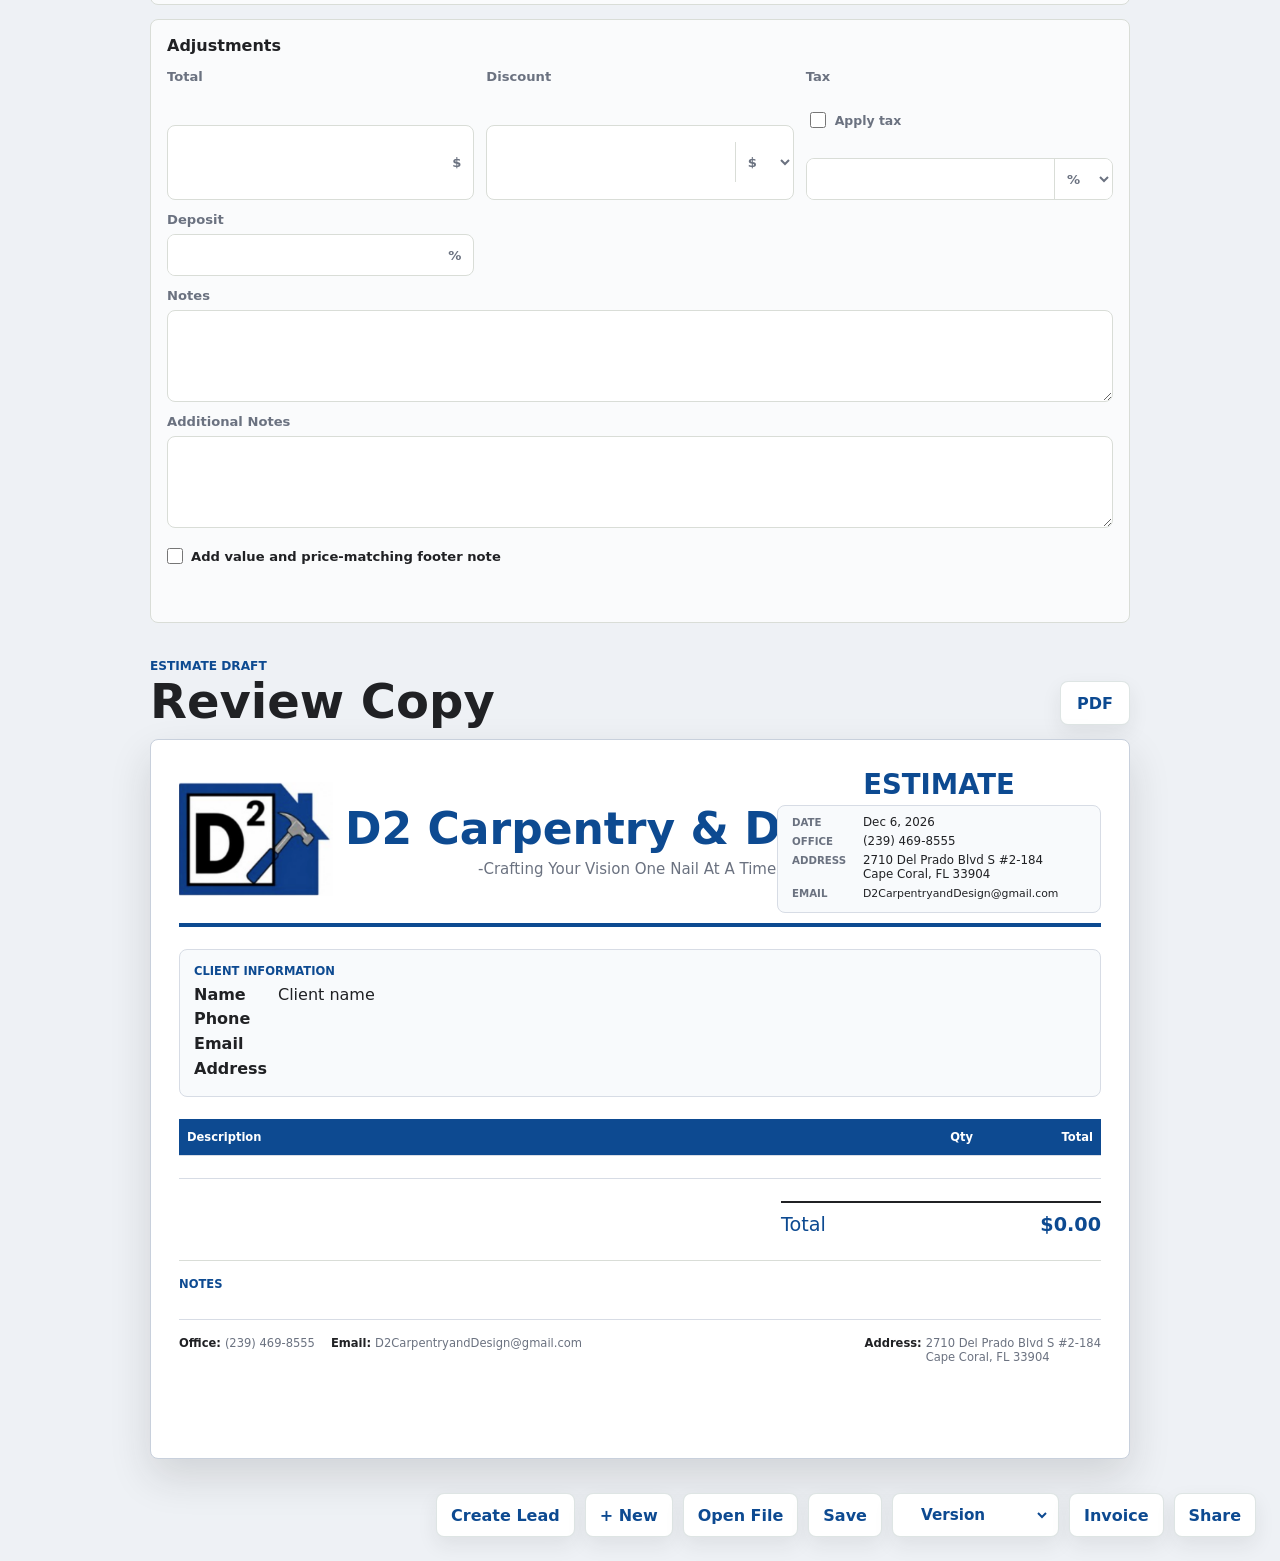
==== commit 2e2a985b: "Add files via upload" ====
--- a/index.html
+++ b/index.html
@@ -9,7 +9,7 @@
     <meta name="apple-mobile-web-app-title" content="Estimates">
     <link rel="manifest" href="manifest.webmanifest">
     <link rel="icon" href="icon.svg" type="image/svg+xml">
-    <link rel="stylesheet" href="styles.css?v=20260807-pdf-size-client-labels">
+    <link rel="stylesheet" href="styles.css?v=20260808-d2-google-account">
   </head>
   <body>
     <main class="app-shell">
@@ -624,6 +624,6 @@
     <script src="vendor/jspdf.umd.min.js"></script>
     <script src="vendor/html2canvas.min.js"></script>
     <script src="materials-database.js?v=20260804-price-update-2"></script>
-    <script src="app.js?v=20260807-pdf-size-client-labels"></script>
+    <script src="app.js?v=20260808-d2-google-account"></script>
   </body>
 </html>
--- a/styles.css
+++ b/styles.css
@@ -876,6 +876,13 @@
   margin: 3px 0;
 }
 
+.client-block p {
+  display: grid;
+  grid-template-columns: 74px minmax(0, 1fr);
+  column-gap: 10px;
+  align-items: baseline;
+}
+
 .client-block p,
 .client-block a,
 .client-block em {
@@ -898,9 +905,7 @@
 }
 
 .client-field-label {
-  display: inline-block;
-  min-width: 58px;
-  margin-right: 8px;
+  display: block;
   color: var(--ink);
   font-size: 1rem;
   font-weight: 800;
@@ -2475,6 +2480,179 @@
   grid-template-columns: minmax(0, 1fr);
 }
 
+.crm-calendar-layout {
+  grid-template-columns: minmax(0, 1.45fr) minmax(320px, 0.55fr);
+}
+
+.crm-calendar-card {
+  min-width: 0;
+}
+
+.crm-calendar-actions,
+.crm-calendar-event-actions {
+  display: flex;
+  flex-wrap: wrap;
+  gap: 8px;
+  justify-content: flex-end;
+}
+
+.crm-calendar-list {
+  display: grid;
+  gap: 10px;
+}
+
+.crm-calendar-grid {
+  display: grid;
+  grid-template-columns: repeat(7, minmax(0, 1fr));
+  gap: 1px;
+  overflow: hidden;
+  border: 1px solid #d7dce5;
+  border-radius: 8px;
+  background: #d7dce5;
+}
+
+.crm-calendar-weekday {
+  background: #f4f7fb;
+  color: var(--muted);
+  padding: 10px;
+  font-size: 0.72rem;
+  font-weight: 900;
+  text-align: center;
+  text-transform: uppercase;
+}
+
+.crm-calendar-day {
+  display: grid;
+  align-content: start;
+  gap: 8px;
+  min-height: 122px;
+  border: 0;
+  border-radius: 0;
+  background: #ffffff;
+  color: var(--ink);
+  padding: 9px;
+  text-align: left;
+  box-shadow: none;
+}
+
+.crm-calendar-day:hover {
+  background: #f8fafc;
+}
+
+.crm-calendar-day.muted {
+  background: #f8fafc;
+  color: #9aa4b2;
+}
+
+.crm-calendar-day.today .crm-calendar-day-number {
+  display: inline-grid;
+  place-items: center;
+  width: 28px;
+  height: 28px;
+  border-radius: 50%;
+  background: var(--blue);
+  color: #ffffff;
+}
+
+.crm-calendar-day.selected {
+  outline: 2px solid var(--blue);
+  outline-offset: -2px;
+}
+
+.crm-calendar-day-number {
+  color: inherit;
+  font-size: 0.95rem;
+  font-weight: 900;
+}
+
+.crm-calendar-day-events {
+  display: grid;
+  gap: 4px;
+}
+
+.crm-calendar-chip,
+.crm-calendar-more {
+  display: block;
+  overflow: hidden;
+  border-radius: 6px;
+  padding: 5px 6px;
+  color: #ffffff;
+  font-size: 0.68rem;
+  font-style: normal;
+  font-weight: 900;
+  line-height: 1.15;
+  text-overflow: ellipsis;
+  white-space: nowrap;
+}
+
+.crm-calendar-chip.inspection {
+  background: #0d4a91;
+}
+
+.crm-calendar-chip.followUp {
+  background: #8a5a00;
+}
+
+.crm-calendar-chip.start {
+  background: #12643b;
+}
+
+.crm-calendar-chip.completion {
+  background: #7c2d12;
+}
+
+.crm-calendar-chip.google {
+  background: #5f6368;
+}
+
+.crm-calendar-more {
+  background: #6b7280;
+}
+
+.crm-calendar-event {
+  display: grid;
+  grid-template-columns: 190px minmax(0, 1fr) auto;
+  gap: 14px;
+  align-items: center;
+  border: 1px solid #d7dce5;
+  border-radius: 8px;
+  background: #ffffff;
+  padding: 14px;
+}
+
+.crm-calendar-date {
+  display: grid;
+  gap: 5px;
+}
+
+.crm-calendar-date strong {
+  color: var(--blue);
+  font-size: 1rem;
+}
+
+.crm-calendar-date span {
+  width: fit-content;
+  border-radius: 999px;
+  background: #eef5ff;
+  color: var(--blue);
+  padding: 5px 9px;
+  font-size: 0.72rem;
+  font-weight: 900;
+  text-transform: uppercase;
+}
+
+.crm-calendar-info h3 {
+  margin: 0 0 4px;
+  color: var(--ink);
+  font-size: 1.05rem;
+}
+
+.crm-calendar-info p {
+  margin: 2px 0;
+  color: var(--muted);
+  font-weight: 800;
+}
+
 .crm-revenue-table-card {
   min-width: 0;
 }
